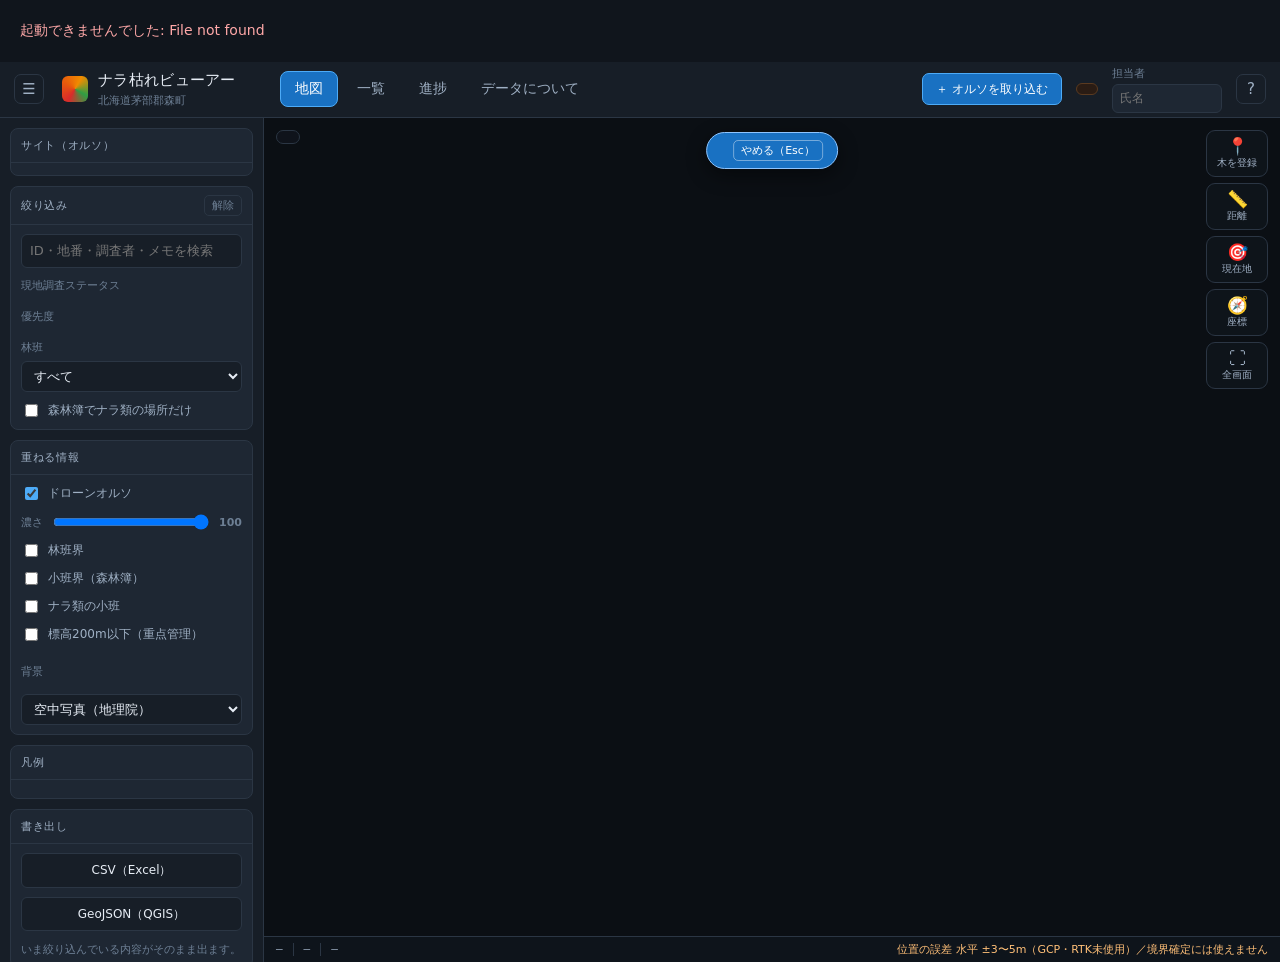
==== app/index.html @ 3c9d0424 "森町ナラ枯れビューアーの初版 ドローンのオルソ画像の上でナラ枯れ被害を把握・管理するローカルツール。 ヘリコプターによる上空調査を置き換え、人が現地に入れない場所を 上空から確認できるようにすることを" ====
<!DOCTYPE html>
<html lang="ja">
<head>
<meta charset="utf-8">
<meta name="viewport" content="width=device-width, initial-scale=1, viewport-fit=cover">
<title>ナラ枯れビューアー｜北海道森町</title>
<link rel="stylesheet" href="/app/vendor/leaflet.css">
<link rel="stylesheet" href="/app/style.css">
</head>
<body>

<header id="top">
  <button id="side-toggle" class="icon" title="サイドバーの開閉（[）">☰</button>
  <div class="brand">
    <span class="mark"></span>
    <div>
      <h1>ナラ枯れビューアー</h1>
      <p id="subtitle">北海道茅部郡森町</p>
    </div>
  </div>

  <nav class="tabs" id="tabs">
    <button data-view="map" class="on">地図</button>
    <button data-view="list">一覧</button>
    <button data-view="board">進捗</button>
    <button data-view="info">データについて</button>
  </nav>

  <div class="topright">
    <button id="btn-import" class="hbtn" title="オルソを取り込む（I）">＋ オルソを取り込む</button>
    <div id="deadline" class="deadline" title="カシノナガキクイムシの脱出前までに被害木の処理が必要"></div>
    <label class="who" title="変更履歴に記録される名前です">
      担当者
      <input id="who" placeholder="氏名" autocomplete="name">
    </label>
    <button id="btn-help" class="icon" title="キーボードショートカット（?）">?</button>
  </div>
</header>

<div id="app">

  <!-- ============ 左サイドバー ============ -->
  <aside id="side">
    <div class="panel">
      <div class="panel-h">サイト（オルソ）</div>
      <div id="sites" class="sites"></div>
    </div>

    <div class="panel">
      <div class="panel-h">絞り込み <button id="reset-filter" class="mini">解除</button></div>
      <div class="filter">
        <input id="q" type="search" placeholder="ID・地番・調査者・メモを検索">
        <div class="grp">
          <div class="grp-t">現地調査ステータス</div>
          <div id="f-status" class="chips"></div>
        </div>
        <div class="grp">
          <div class="grp-t">優先度</div>
          <div id="f-priority" class="chips"></div>
        </div>
        <div class="grp">
          <div class="grp-t">林班</div>
          <select id="f-rinpan"><option value="">すべて</option></select>
        </div>
        <label class="chk"><input type="checkbox" id="f-nara">森林簿でナラ類の場所だけ</label>
      </div>
    </div>

    <div class="panel">
      <div class="panel-h">重ねる情報</div>
      <div class="layers">
        <label class="chk"><input type="checkbox" id="l-ortho" checked>ドローンオルソ</label>
        <div class="slider">
          <span>濃さ</span>
          <input type="range" id="opacity" min="0" max="100" value="100">
          <b id="opacity-v">100</b>
        </div>
        <label class="chk"><input type="checkbox" id="l-rinpan">林班界</label>
        <label class="chk"><input type="checkbox" id="l-kosyoban">小班界（森林簿）</label>
        <label class="chk"><input type="checkbox" id="l-nara">ナラ類の小班</label>
        <label class="chk"><input type="checkbox" id="l-risk">標高200m以下（重点管理）</label>
        <div class="grp-t" style="margin-top:10px">背景</div>
        <select id="basemap">
          <option value="photo">空中写真（地理院）</option>
          <option value="pale">地理院地図 淡色</option>
          <option value="std">地理院地図</option>
          <option value="none">なし（黒）</option>
        </select>
      </div>
    </div>

    <div class="panel">
      <div class="panel-h">凡例</div>
      <div id="legend" class="legend"></div>
    </div>

    <div class="panel">
      <div class="panel-h">書き出し</div>
      <div class="exports">
        <a id="ex-csv" href="#" class="btn">CSV（Excel）</a>
        <a id="ex-geo" href="#" class="btn">GeoJSON（QGIS）</a>
        <p class="hint">いま絞り込んでいる内容がそのまま出ます。</p>
      </div>
    </div>
  </aside>

  <!-- ============ 中央 ============ -->
  <main id="main">
    <section id="view-map" class="view on">
      <div id="map"></div>

      <!-- 左上：件数 -->
      <div id="map-hud"><div id="count"></div></div>

      <!-- 右：道具 -->
      <div id="toolbar">
        <button class="tool" id="t-add" title="木を登録（A）&#10;地図をタップした場所に登録します">
          <span class="ti">📍</span><span class="tl">木を登録</span></button>
        <button class="tool" id="t-measure" title="距離をはかる（M）">
          <span class="ti">📏</span><span class="tl">距離</span></button>
        <button class="tool" id="t-gps" title="現在地（G）">
          <span class="ti">🎯</span><span class="tl">現在地</span></button>
        <button class="tool" id="t-goto" title="座標へ飛ぶ（J）">
          <span class="ti">🧭</span><span class="tl">座標</span></button>
        <button class="tool" id="t-full" title="全画面（F）">
          <span class="ti">⛶</span><span class="tl">全画面</span></button>
      </div>

      <!-- 操作中の案内 -->
      <div id="hint-bar" hidden><span id="hint-text"></span>
        <button id="hint-cancel" class="mini">やめる（Esc）</button></div>

      <!-- 下：ステータスバー -->
      <div id="statusbar">
        <span class="sb-item" id="sb-latlon" title="カーソル位置の緯度経度">—</span>
        <span class="sb-sep"></span>
        <span class="sb-item" id="sb-xy" title="平面直角座標系XI系">—</span>
        <span class="sb-sep"></span>
        <span class="sb-item" id="sb-zoom">—</span>
        <span class="sb-grow"></span>
        <span class="sb-item warn" id="sb-acc">位置の誤差 水平 ±3〜5m（GCP・RTK未使用）／境界確定には使えません</span>
      </div>
    </section>

    <section id="view-list" class="view">
      <div class="list-tools">
        <span id="list-count"></span>
        <span class="spacer"></span>
        <label>並び順
          <select id="sort">
            <option value="priority">優先度順</option>
            <option value="rinpan">林班順</option>
            <option value="updated">更新が新しい順</option>
            <option value="status">ステータス順</option>
          </select>
        </label>
      </div>
      <div class="table-wrap"><table id="list"><thead></thead><tbody></tbody></table></div>
    </section>

    <section id="view-board" class="view"><div id="board"></div></section>
    <section id="view-info" class="view"><div id="info"></div></section>
  </main>

  <!-- ============ 右：詳細 ============ -->
  <aside id="detail" class="closed"><div id="detail-body"></div></aside>
</div>

<!-- ============ オルソ取り込み ============ -->
<div id="modal-import" class="modal" hidden>
  <div class="modal-box">
    <div class="modal-h">
      <h2>オルソを取り込む</h2>
      <button class="d-close" data-close>×</button>
    </div>
    <div class="modal-b">
      <div id="imp-form">
        <div class="f">
          <label>オルソのファイル</label>
          <div class="row-inline">
            <input id="imp-path" placeholder="D:\ortho_out\siteA\siteA_ortho.tif">
            <button class="btn" id="imp-browse" style="width:auto;padding:7px 14px">参照…</button>
          </div>
          <p class="hint">GeoTIFF、または JPEG/PNG ＋ ワールドファイル（.jgw）。
            同じ場所に <code>○○_dsm.tif</code> があれば樹高の参考値も入ります。</p>
        </div>
        <div id="imp-picker" hidden>
          <div class="pick-head">
            <button class="mini" id="pick-up">↑ 上へ</button>
            <span id="pick-path" class="mono"></span>
          </div>
          <div id="pick-drives" class="pick-drives"></div>
          <div id="pick-list" class="pick-list"></div>
        </div>
        <div class="f2">
          <div class="f"><label>サイトID（半角英数）</label>
            <input id="imp-site" placeholder="siteD"></div>
          <div class="f"><label>撮影日</label><input type="date" id="imp-date"></div>
        </div>
        <div class="f"><label>画面に出す名前</label>
          <input id="imp-name" placeholder="Site D｜森町 ○○林班"></div>
        <div class="f"><label>備考</label>
          <input id="imp-note" placeholder="対地高度・GSDなど"></div>
        <label class="chk"><input type="checkbox" id="imp-detect">
          同梱の色ベース抽出で候補木も作る（通常はオフのまま）</label>
        <p class="hint">オルソの大きさによって 10〜60分かかります。
          途中でこの画面を閉じても取り込みは続きます。</p>
        <div class="actions">
          <button class="btn primary" id="imp-start">取り込みを始める</button>
        </div>
      </div>

      <div id="imp-progress" hidden>
        <div class="prog-head">
          <b id="imp-phase">準備中</b>
          <span id="imp-elapsed" class="mono"></span>
        </div>
        <div class="prog"><i id="imp-bar"></i></div>
        <pre id="imp-log" class="log"></pre>
        <div class="actions">
          <button class="btn danger" id="imp-cancel">中止する</button>
          <button class="btn primary" id="imp-done" hidden>閉じて反映する</button>
        </div>
      </div>
    </div>
  </div>
</div>

<!-- ============ 座標へ飛ぶ ============ -->
<div id="modal-goto" class="modal" hidden>
  <div class="modal-box narrow">
    <div class="modal-h"><h2>座標へ飛ぶ</h2><button class="d-close" data-close>×</button></div>
    <div class="modal-b">
      <div class="f"><label>緯度, 経度（10進）または 平面直角XI系 X, Y</label>
        <input id="goto-input" placeholder="42.112756, 140.699451">
        <p class="hint">「42.112756, 140.699451」または「37167.87, -209542.46」<br>
          度分秒（42 06 45.9N 140 41 58.0E）も貼り付けられます。</p></div>
      <div class="actions"><button class="btn primary" id="goto-go">移動する</button></div>
    </div>
  </div>
</div>

<!-- ============ ショートカット ============ -->
<div id="modal-help" class="modal" hidden>
  <div class="modal-box narrow">
    <div class="modal-h"><h2>キーボード操作</h2><button class="d-close" data-close>×</button></div>
    <div class="modal-b">
      <table class="keys">
        <tr><td><kbd>A</kbd></td><td>木を登録する（地図をタップ）</td></tr>
        <tr><td><kbd>M</kbd></td><td>距離をはかる</td></tr>
        <tr><td><kbd>G</kbd></td><td>現在地を表示</td></tr>
        <tr><td><kbd>J</kbd></td><td>座標へ飛ぶ</td></tr>
        <tr><td><kbd>I</kbd></td><td>オルソを取り込む</td></tr>
        <tr><td><kbd>F</kbd></td><td>全画面</td></tr>
        <tr><td><kbd>[</kbd></td><td>サイドバーの開閉</td></tr>
        <tr><td><kbd>1</kbd>〜<kbd>4</kbd></td><td>地図／一覧／進捗／データについて</td></tr>
        <tr><td><kbd>O</kbd></td><td>オルソの表示切替</td></tr>
        <tr><td><kbd>Esc</kbd></td><td>操作をやめる／閉じる</td></tr>
      </table>
    </div>
  </div>
</div>

<div id="toast"></div>

<script src="/app/vendor/leaflet.js"></script>
<script src="/app/app.js"></script>
</body>
</html>
---- app/vendor/leaflet.css ----
/* required styles */

.leaflet-pane,
.leaflet-tile,
.leaflet-marker-icon,
.leaflet-marker-shadow,
.leaflet-tile-container,
.leaflet-pane > svg,
.leaflet-pane > canvas,
.leaflet-zoom-box,
.leaflet-image-layer,
.leaflet-layer {
	position: absolute;
	left: 0;
	top: 0;
	}
.leaflet-container {
	overflow: hidden;
	}
.leaflet-tile,
.leaflet-marker-icon,
.leaflet-marker-shadow {
	-webkit-user-select: none;
	   -moz-user-select: none;
	        user-select: none;
	  -webkit-user-drag: none;
	}
/* Prevents IE11 from highlighting tiles in blue */
.leaflet-tile::selection {
	background: transparent;
}
/* Safari renders non-retina tile on retina better with this, but Chrome is worse */
.leaflet-safari .leaflet-tile {
	image-rendering: -webkit-optimize-contrast;
	}
/* hack that prevents hw layers "stretching" when loading new tiles */
.leaflet-safari .leaflet-tile-container {
	width: 1600px;
	height: 1600px;
	-webkit-transform-origin: 0 0;
	}
.leaflet-marker-icon,
.leaflet-marker-shadow {
	display: block;
	}
/* .leaflet-container svg: reset svg max-width decleration shipped in Joomla! (joomla.org) 3.x */
/* .leaflet-container img: map is broken in FF if you have max-width: 100% on tiles */
.leaflet-container .leaflet-overlay-pane svg {
	max-width: none !important;
	max-height: none !important;
	}
.leaflet-container .leaflet-marker-pane img,
.leaflet-container .leaflet-shadow-pane img,
.leaflet-container .leaflet-tile-pane img,
.leaflet-container img.leaflet-image-layer,
.leaflet-container .leaflet-tile {
	max-width: none !important;
	max-height: none !important;
	width: auto;
	padding: 0;
	}

.leaflet-container img.leaflet-tile {
	/* See: https://bugs.chromium.org/p/chromium/issues/detail?id=600120 */
	mix-blend-mode: plus-lighter;
}

.leaflet-container.leaflet-touch-zoom {
	-ms-touch-action: pan-x pan-y;
	touch-action: pan-x pan-y;
	}
.leaflet-container.leaflet-touch-drag {
	-ms-touch-action: pinch-zoom;
	/* Fallback for FF which doesn't support pinch-zoom */
	touch-action: none;
	touch-action: pinch-zoom;
}
.leaflet-container.leaflet-touch-drag.leaflet-touch-zoom {
	-ms-touch-action: none;
	touch-action: none;
}
.leaflet-container {
	-webkit-tap-highlight-color: transparent;
}
.leaflet-container a {
	-webkit-tap-highlight-color: rgba(51, 181, 229, 0.4);
}
.leaflet-tile {
	filter: inherit;
	visibility: hidden;
	}
.leaflet-tile-loaded {
	visibility: inherit;
	}
.leaflet-zoom-box {
	width: 0;
	height: 0;
	-moz-box-sizing: border-box;
	     box-sizing: border-box;
	z-index: 800;
	}
/* workaround for https://bugzilla.mozilla.org/show_bug.cgi?id=888319 */
.leaflet-overlay-pane svg {
	-moz-user-select: none;
	}

.leaflet-pane         { z-index: 400; }

.leaflet-tile-pane    { z-index: 200; }
.leaflet-overlay-pane { z-index: 400; }
.leaflet-shadow-pane  { z-index: 500; }
.leaflet-marker-pane  { z-index: 600; }
.leaflet-tooltip-pane   { z-index: 650; }
.leaflet-popup-pane   { z-index: 700; }

.leaflet-map-pane canvas { z-index: 100; }
.leaflet-map-pane svg    { z-index: 200; }

.leaflet-vml-shape {
	width: 1px;
	height: 1px;
	}
.lvml {
	behavior: url(#default#VML);
	display: inline-block;
	position: absolute;
	}


/* control positioning */

.leaflet-control {
	position: relative;
	z-index: 800;
	pointer-events: visiblePainted; /* IE 9-10 doesn't have auto */
	pointer-events: auto;
	}
.leaflet-top,
.leaflet-bottom {
	position: absolute;
	z-index: 1000;
	pointer-events: none;
	}
.leaflet-top {
	top: 0;
	}
.leaflet-right {
	right: 0;
	}
.leaflet-bottom {
	bottom: 0;
	}
.leaflet-left {
	left: 0;
	}
.leaflet-control {
	float: left;
	clear: both;
	}
.leaflet-right .leaflet-control {
	float: right;
	}
.leaflet-top .leaflet-control {
	margin-top: 10px;
	}
.leaflet-bottom .leaflet-control {
	margin-bottom: 10px;
	}
.leaflet-left .leaflet-control {
	margin-left: 10px;
	}
.leaflet-right .leaflet-control {
	margin-right: 10px;
	}


/* zoom and fade animations */

.leaflet-fade-anim .leaflet-popup {
	opacity: 0;
	-webkit-transition: opacity 0.2s linear;
	   -moz-transition: opacity 0.2s linear;
	        transition: opacity 0.2s linear;
	}
.leaflet-fade-anim .leaflet-map-pane .leaflet-popup {
	opacity: 1;
	}
.leaflet-zoom-animated {
	-webkit-transform-origin: 0 0;
	    -ms-transform-origin: 0 0;
	        transform-origin: 0 0;
	}
svg.leaflet-zoom-animated {
	will-change: transform;
}

.leaflet-zoom-anim .leaflet-zoom-animated {
	-webkit-transition: -webkit-transform 0.25s cubic-bezier(0,0,0.25,1);
	   -moz-transition:    -moz-transform 0.25s cubic-bezier(0,0,0.25,1);
	        transition:         transform 0.25s cubic-bezier(0,0,0.25,1);
	}
.leaflet-zoom-anim .leaflet-tile,
.leaflet-pan-anim .leaflet-tile {
	-webkit-transition: none;
	   -moz-transition: none;
	        transition: none;
	}

.leaflet-zoom-anim .leaflet-zoom-hide {
	visibility: hidden;
	}


/* cursors */

.leaflet-interactive {
	cursor: pointer;
	}
.leaflet-grab {
	cursor: -webkit-grab;
	cursor:    -moz-grab;
	cursor:         grab;
	}
.leaflet-crosshair,
.leaflet-crosshair .leaflet-interactive {
	cursor: crosshair;
	}
.leaflet-popup-pane,
.leaflet-control {
	cursor: auto;
	}
.leaflet-dragging .leaflet-grab,
.leaflet-dragging .leaflet-grab .leaflet-interactive,
.leaflet-dragging .leaflet-marker-draggable {
	cursor: move;
	cursor: -webkit-grabbing;
	cursor:    -moz-grabbing;
	cursor:         grabbing;
	}

/* marker & overlays interactivity */
.leaflet-marker-icon,
.leaflet-marker-shadow,
.leaflet-image-layer,
.leaflet-pane > svg path,
.leaflet-tile-container {
	pointer-events: none;
	}

.leaflet-marker-icon.leaflet-interactive,
.leaflet-image-layer.leaflet-interactive,
.leaflet-pane > svg path.leaflet-interactive,
svg.leaflet-image-layer.leaflet-interactive path {
	pointer-events: visiblePainted; /* IE 9-10 doesn't have auto */
	pointer-events: auto;
	}

/* visual tweaks */

.leaflet-container {
	background: #ddd;
	outline-offset: 1px;
	}
.leaflet-container a {
	color: #0078A8;
	}
.leaflet-zoom-box {
	border: 2px dotted #38f;
	background: rgba(255,255,255,0.5);
	}


/* general typography */
.leaflet-container {
	font-family: "Helvetica Neue", Arial, Helvetica, sans-serif;
	font-size: 12px;
	font-size: 0.75rem;
	line-height: 1.5;
	}


/* general toolbar styles */

.leaflet-bar {
	box-shadow: 0 1px 5px rgba(0,0,0,0.65);
	border-radius: 4px;
	}
.leaflet-bar a {
	background-color: #fff;
	border-bottom: 1px solid #ccc;
	width: 26px;
	height: 26px;
	line-height: 26px;
	display: block;
	text-align: center;
	text-decoration: none;
	color: black;
	}
.leaflet-bar a,
.leaflet-control-layers-toggle {
	background-position: 50% 50%;
	background-repeat: no-repeat;
	display: block;
	}
.leaflet-bar a:hover,
.leaflet-bar a:focus {
	background-color: #f4f4f4;
	}
.leaflet-bar a:first-child {
	border-top-left-radius: 4px;
	border-top-right-radius: 4px;
	}
.leaflet-bar a:last-child {
	border-bottom-left-radius: 4px;
	border-bottom-right-radius: 4px;
	border-bottom: none;
	}
.leaflet-bar a.leaflet-disabled {
	cursor: default;
	background-color: #f4f4f4;
	color: #bbb;
	}

.leaflet-touch .leaflet-bar a {
	width: 30px;
	height: 30px;
	line-height: 30px;
	}
.leaflet-touch .leaflet-bar a:first-child {
	border-top-left-radius: 2px;
	border-top-right-radius: 2px;
	}
.leaflet-touch .leaflet-bar a:last-child {
	border-bottom-left-radius: 2px;
	border-bottom-right-radius: 2px;
	}

/* zoom control */

.leaflet-control-zoom-in,
.leaflet-control-zoom-out {
	font: bold 18px 'Lucida Console', Monaco, monospace;
	text-indent: 1px;
	}

.leaflet-touch .leaflet-control-zoom-in, .leaflet-touch .leaflet-control-zoom-out  {
	font-size: 22px;
	}


/* layers control */

.leaflet-control-layers {
	box-shadow: 0 1px 5px rgba(0,0,0,0.4);
	background: #fff;
	border-radius: 5px;
	}
.leaflet-control-layers-toggle {
	background-image: url(images/layers.png);
	width: 36px;
	height: 36px;
	}
.leaflet-retina .leaflet-control-layers-toggle {
	background-image: url(images/layers-2x.png);
	background-size: 26px 26px;
	}
.leaflet-touch .leaflet-control-layers-toggle {
	width: 44px;
	height: 44px;
	}
.leaflet-control-layers .leaflet-control-layers-list,
.leaflet-control-layers-expanded .leaflet-control-layers-toggle {
	display: none;
	}
.leaflet-control-layers-expanded .leaflet-control-layers-list {
	display: block;
	position: relative;
	}
.leaflet-control-layers-expanded {
	padding: 6px 10px 6px 6px;
	color: #333;
	background: #fff;
	}
.leaflet-control-layers-scrollbar {
	overflow-y: scroll;
	overflow-x: hidden;
	padding-right: 5px;
	}
.leaflet-control-layers-selector {
	margin-top: 2px;
	position: relative;
	top: 1px;
	}
.leaflet-control-layers label {
	display: block;
	font-size: 13px;
	font-size: 1.08333em;
	}
.leaflet-control-layers-separator {
	height: 0;
	border-top: 1px solid #ddd;
	margin: 5px -10px 5px -6px;
	}

/* Default icon URLs */
.leaflet-default-icon-path { /* used only in path-guessing heuristic, see L.Icon.Default */
	background-image: url(images/marker-icon.png);
	}


/* attribution and scale controls */

.leaflet-container .leaflet-control-attribution {
	background: #fff;
	background: rgba(255, 255, 255, 0.8);
	margin: 0;
	}
.leaflet-control-attribution,
.leaflet-control-scale-line {
	padding: 0 5px;
	color: #333;
	line-height: 1.4;
	}
.leaflet-control-attribution a {
	text-decoration: none;
	}
.leaflet-control-attribution a:hover,
.leaflet-control-attribution a:focus {
	text-decoration: underline;
	}
.leaflet-attribution-flag {
	display: inline !important;
	vertical-align: baseline !important;
	width: 1em;
	height: 0.6669em;
	}
.leaflet-left .leaflet-control-scale {
	margin-left: 5px;
	}
.leaflet-bottom .leaflet-control-scale {
	margin-bottom: 5px;
	}
.leaflet-control-scale-line {
	border: 2px solid #777;
	border-top: none;
	line-height: 1.1;
	padding: 2px 5px 1px;
	white-space: nowrap;
	-moz-box-sizing: border-box;
	     box-sizing: border-box;
	background: rgba(255, 255, 255, 0.8);
	text-shadow: 1px 1px #fff;
	}
.leaflet-control-scale-line:not(:first-child) {
	border-top: 2px solid #777;
	border-bottom: none;
	margin-top: -2px;
	}
.leaflet-control-scale-line:not(:first-child):not(:last-child) {
	border-bottom: 2px solid #777;
	}

.leaflet-touch .leaflet-control-attribution,
.leaflet-touch .leaflet-control-layers,
.leaflet-touch .leaflet-bar {
	box-shadow: none;
	}
.leaflet-touch .leaflet-control-layers,
.leaflet-touch .leaflet-bar {
	border: 2px solid rgba(0,0,0,0.2);
	background-clip: padding-box;
	}


/* popup */

.leaflet-popup {
	position: absolute;
	text-align: center;
	margin-bottom: 20px;
	}
.leaflet-popup-content-wrapper {
	padding: 1px;
	text-align: left;
	border-radius: 12px;
	}
.leaflet-popup-content {
	margin: 13px 24px 13px 20px;
	line-height: 1.3;
	font-size: 13px;
	font-size: 1.08333em;
	min-height: 1px;
	}
.leaflet-popup-content p {
	margin: 17px 0;
	margin: 1.3em 0;
	}
.leaflet-popup-tip-container {
	width: 40px;
	height: 20px;
	position: absolute;
	left: 50%;
	margin-top: -1px;
	margin-left: -20px;
	overflow: hidden;
	pointer-events: none;
	}
.leaflet-popup-tip {
	width: 17px;
	height: 17px;
	padding: 1px;

	margin: -10px auto 0;
	pointer-events: auto;

	-webkit-transform: rotate(45deg);
	   -moz-transform: rotate(45deg);
	    -ms-transform: rotate(45deg);
	        transform: rotate(45deg);
	}
.leaflet-popup-content-wrapper,
.leaflet-popup-tip {
	background: white;
	color: #333;
	box-shadow: 0 3px 14px rgba(0,0,0,0.4);
	}
.leaflet-container a.leaflet-popup-close-button {
	position: absolute;
	top: 0;
	right: 0;
	border: none;
	text-align: center;
	width: 24px;
	height: 24px;
	font: 16px/24px Tahoma, Verdana, sans-serif;
	color: #757575;
	text-decoration: none;
	background: transparent;
	}
.leaflet-container a.leaflet-popup-close-button:hover,
.leaflet-container a.leaflet-popup-close-button:focus {
	color: #585858;
	}
.leaflet-popup-scrolled {
	overflow: auto;
	}

.leaflet-oldie .leaflet-popup-content-wrapper {
	-ms-zoom: 1;
	}
.leaflet-oldie .leaflet-popup-tip {
	width: 24px;
	margin: 0 auto;

	-ms-filter: "progid:DXImageTransform.Microsoft.Matrix(M11=0.70710678, M12=0.70710678, M21=-0.70710678, M22=0.70710678)";
	filter: progid:DXImageTransform.Microsoft.Matrix(M11=0.70710678, M12=0.70710678, M21=-0.70710678, M22=0.70710678);
	}

.leaflet-oldie .leaflet-control-zoom,
.leaflet-oldie .leaflet-control-layers,
.leaflet-oldie .leaflet-popup-content-wrapper,
.leaflet-oldie .leaflet-popup-tip {
	border: 1px solid #999;
	}


/* div icon */

.leaflet-div-icon {
	background: #fff;
	border: 1px solid #666;
	}


/* Tooltip */
/* Base styles for the element that has a tooltip */
.leaflet-tooltip {
	position: absolute;
	padding: 6px;
	background-color: #fff;
	border: 1px solid #fff;
	border-radius: 3px;
	color: #222;
	white-space: nowrap;
	-webkit-user-select: none;
	-moz-user-select: none;
	-ms-user-select: none;
	user-select: none;
	pointer-events: none;
	box-shadow: 0 1px 3px rgba(0,0,0,0.4);
	}
.leaflet-tooltip.leaflet-interactive {
	cursor: pointer;
	pointer-events: auto;
	}
.leaflet-tooltip-top:before,
.leaflet-tooltip-bottom:before,
.leaflet-tooltip-left:before,
.leaflet-tooltip-right:before {
	position: absolute;
	pointer-events: none;
	border: 6px solid transparent;
	background: transparent;
	content: "";
	}

/* Directions */

.leaflet-tooltip-bottom {
	margin-top: 6px;
}
.leaflet-tooltip-top {
	margin-top: -6px;
}
.leaflet-tooltip-bottom:before,
.leaflet-tooltip-top:before {
	left: 50%;
	margin-left: -6px;
	}
.leaflet-tooltip-top:before {
	bottom: 0;
	margin-bottom: -12px;
	border-top-color: #fff;
	}
.leaflet-tooltip-bottom:before {
	top: 0;
	margin-top: -12px;
	margin-left: -6px;
	border-bottom-color: #fff;
	}
.leaflet-tooltip-left {
	margin-left: -6px;
}
.leaflet-tooltip-right {
	margin-left: 6px;
}
.leaflet-tooltip-left:before,
.leaflet-tooltip-right:before {
	top: 50%;
	margin-top: -6px;
	}
.leaflet-tooltip-left:before {
	right: 0;
	margin-right: -12px;
	border-left-color: #fff;
	}
.leaflet-tooltip-right:before {
	left: 0;
	margin-left: -12px;
	border-right-color: #fff;
	}

/* Printing */

@media print {
	/* Prevent printers from removing background-images of controls. */
	.leaflet-control {
		-webkit-print-color-adjust: exact;
		print-color-adjust: exact;
		}
	}
---- app/style.css ----
/* ナラ枯れビューアー ------------------------------------------------- */
:root{
  --bg:#10151c; --panel:#171e27; --panel2:#1e2733; --line:#2b3644;
  --fg:#e7edf5; --fg2:#9fb0c4; --fg3:#6d7f94;
  --accent:#4dabf7; --accent2:#1971c2;
  --hi:#d92b2b; --mid:#f08c00; --lo:#7a8ba0;
  --ok:#2f9e44; --warn:#e8590c;
  --r:8px;
  --side:264px; --detail:400px; --head:56px;
  font-synthesis-weight:none;
}
*{box-sizing:border-box}
html,body{height:100%;margin:0}
body{
  background:var(--bg); color:var(--fg);
  font:14px/1.55 "Yu Gothic UI","Meiryo","Hiragino Kaku Gothic ProN",system-ui,sans-serif;
  overflow:hidden;
}
button,input,select,textarea{font:inherit;color:inherit}
a{color:var(--accent)}

/* ---------- ヘッダ ---------- */
#top{
  height:var(--head); display:flex; align-items:center; gap:18px;
  padding:0 14px; background:var(--panel); border-bottom:1px solid var(--line);
  position:relative; z-index:1200;
}
.brand{display:flex;align-items:center;gap:10px;min-width:200px}
.brand .mark{
  width:26px;height:26px;border-radius:6px;flex:0 0 auto;
  background:conic-gradient(from 210deg,#d92b2b,#e8590c,#f08c00,#2f9e44,#d92b2b);
}
.brand h1{font-size:15px;margin:0;letter-spacing:.02em}
.brand p{margin:0;font-size:11px;color:var(--fg3)}

.tabs{display:flex;gap:4px}
.tabs button{
  background:transparent;border:1px solid transparent;color:var(--fg2);
  padding:6px 14px;border-radius:var(--r);cursor:pointer;
}
.tabs button:hover{background:var(--panel2);color:var(--fg)}
.tabs button.on{background:var(--accent2);color:#fff;border-color:var(--accent)}

.topright{margin-left:auto;display:flex;align-items:center;gap:14px}
.deadline{
  font-size:12px;padding:5px 10px;border-radius:var(--r);
  background:#2a1c14;border:1px solid #5a3a20;color:#ffc078;white-space:nowrap;
}
.deadline.urgent{background:#3a1616;border-color:#7a2a2a;color:#ffa8a8}
.who{font-size:11px;color:var(--fg3);display:flex;flex-direction:column;gap:2px}
.who input{
  width:110px;background:var(--panel2);border:1px solid var(--line);
  border-radius:6px;padding:4px 7px;font-size:12px;
}

/* ---------- レイアウト ---------- */
#app{display:flex;height:calc(100% - var(--head));overflow:hidden}
#side{
  width:var(--side);flex:0 0 auto;background:var(--panel);
  border-right:1px solid var(--line);overflow-y:auto;padding:10px;
}
#main{flex:1 1 auto;position:relative;overflow:hidden;min-width:0}
#detail{
  width:var(--detail);flex:0 0 auto;background:var(--panel);
  border-left:1px solid var(--line);overflow-y:auto;transition:margin-right .18s ease;
}
#detail.closed{margin-right:calc(-1 * var(--detail))}

.view{position:absolute;inset:0;display:none;overflow:auto}
.view.on{display:block}
#view-map.on{display:block}

/* ---------- パネル ---------- */
.panel{background:var(--panel2);border:1px solid var(--line);border-radius:var(--r);margin-bottom:10px}
.panel-h{
  padding:8px 10px;font-size:11px;font-weight:700;color:var(--fg2);
  letter-spacing:.06em;border-bottom:1px solid var(--line);
  display:flex;align-items:center;gap:8px;
}
.mini{
  margin-left:auto;background:transparent;border:1px solid var(--line);
  color:var(--fg3);border-radius:5px;padding:1px 7px;font-size:11px;cursor:pointer;
}
.mini:hover{color:var(--fg);border-color:var(--fg3)}

.sites{padding:6px}
.site{
  display:block;width:100%;text-align:left;background:transparent;
  border:1px solid transparent;border-radius:6px;padding:7px 9px;cursor:pointer;margin-bottom:2px;
}
.site:hover{background:#25303e}
.site.on{background:var(--accent2);border-color:var(--accent)}
.site b{display:block;font-size:13px;font-weight:600}
.site span{font-size:11px;color:var(--fg3)}
.site.on span{color:#cfe4ff}

.filter,.layers,.exports{padding:9px 10px;display:flex;flex-direction:column;gap:9px}
.filter input[type=search],select{
  width:100%;background:var(--panel);border:1px solid var(--line);
  border-radius:6px;padding:6px 8px;font-size:13px;
}
.grp-t{font-size:11px;color:var(--fg3);margin-bottom:5px}
.chips{display:flex;flex-wrap:wrap;gap:4px}
.chip{
  border:1px solid var(--line);background:var(--panel);color:var(--fg2);
  border-radius:20px;padding:3px 9px;font-size:11px;cursor:pointer;
  display:inline-flex;align-items:center;gap:5px;
}
.chip .dot{width:8px;height:8px;border-radius:50%;flex:0 0 auto}
.chip.on{background:#2b3a4d;border-color:var(--accent);color:var(--fg)}
.chip .n{color:var(--fg3);font-size:10px}
.chk{display:flex;align-items:center;gap:7px;font-size:12px;color:var(--fg2);cursor:pointer}
.chk input{accent-color:var(--accent)}
.slider{display:flex;align-items:center;gap:8px;font-size:11px;color:var(--fg3)}
.slider input{flex:1}

.legend{padding:9px 10px;display:flex;flex-direction:column;gap:6px;font-size:12px}
.legend .row{display:flex;align-items:center;gap:8px}
.legend .sw{width:13px;height:13px;border-radius:50%;border:2px solid #fff3;flex:0 0 auto}
.legend .sw.sq{border-radius:3px}
.legend .cap{color:var(--fg3);font-size:11px;line-height:1.4}

.btn{
  display:block;text-align:center;background:var(--panel);border:1px solid var(--line);
  color:var(--fg);border-radius:6px;padding:7px;text-decoration:none;font-size:12px;
}
.btn:hover{border-color:var(--accent);color:var(--accent)}
.btn.primary{background:var(--accent2);border-color:var(--accent);color:#fff}
.btn.primary:hover{background:#1c7ed6;color:#fff}
.btn.danger{border-color:#7a2a2a;color:#ff8787}
.hint{margin:2px 0 0;font-size:11px;color:var(--fg3);line-height:1.4}

/* ---------- 地図 ---------- */
#map{position:absolute;inset:0;background:#0b0f14}
.leaflet-container{background:#0b0f14;font:inherit}
.leaflet-control-attribution{
  background:rgba(16,21,28,.82)!important;color:var(--fg3)!important;font-size:10px!important;
}
.leaflet-control-attribution a{color:var(--fg2)!important}
#map-hud{
  position:absolute;left:12px;top:12px;z-index:500;display:flex;gap:8px;align-items:center;
}
#count{
  background:rgba(16,21,28,.88);border:1px solid var(--line);border-radius:var(--r);
  padding:6px 11px;font-size:12px;
}
.hud-btn{
  background:rgba(16,21,28,.88);border:1px solid var(--line);color:var(--fg2);
  border-radius:var(--r);padding:6px 11px;font-size:12px;cursor:pointer;
}
.hud-btn:hover{border-color:var(--accent);color:var(--accent)}
.hud-btn.on{background:var(--accent2);border-color:var(--accent);color:#fff}
#accuracy-note{
  position:absolute;left:12px;bottom:12px;z-index:500;max-width:min(560px,60%);
  background:rgba(16,21,28,.88);border:1px solid #5a3a20;border-left:3px solid var(--warn);
  border-radius:var(--r);padding:7px 11px;font-size:11px;color:#ffc078;line-height:1.45;
}
.map-adding{cursor:crosshair!important}

.leaflet-popup-content-wrapper{background:var(--panel2);color:var(--fg);border-radius:var(--r)}
.leaflet-popup-tip{background:var(--panel2)}
.leaflet-popup-content{margin:10px 12px;font-size:12px;line-height:1.6}
.leaflet-popup-content b{font-size:13px}

/* ---------- 一覧 ---------- */
.list-tools{
  display:flex;align-items:center;gap:12px;padding:10px 14px;
  border-bottom:1px solid var(--line);font-size:12px;color:var(--fg2);
  position:sticky;top:0;background:var(--bg);z-index:5;
}
.list-tools .spacer{flex:1}
.list-tools select{width:auto}
.table-wrap{padding:0 0 40px}
table{width:100%;border-collapse:collapse;font-size:12.5px}
th,td{padding:7px 10px;text-align:left;border-bottom:1px solid var(--line);white-space:nowrap}
th{
  position:sticky;top:41px;background:var(--panel);color:var(--fg2);
  font-size:11px;font-weight:600;z-index:4;
}
tbody tr{cursor:pointer}
tbody tr:hover{background:var(--panel2)}
tbody tr.sel{background:#25384f}
td.wrap{white-space:normal;max-width:280px;color:var(--fg2)}

.tag{display:inline-block;padding:1px 8px;border-radius:20px;font-size:11px;line-height:1.7}
.pri{font-weight:700}
.pri-高{color:#ff8787}.pri-中{color:#ffc078}.pri-低{color:var(--fg3)}

/* ---------- 進捗 ---------- */
#board{padding:16px 18px 60px;max-width:1080px}
#board h2{font-size:15px;margin:22px 0 10px;color:var(--fg)}
#board h2:first-child{margin-top:4px}
.cards{display:grid;grid-template-columns:repeat(auto-fill,minmax(168px,1fr));gap:10px}
.card{background:var(--panel2);border:1px solid var(--line);border-radius:var(--r);padding:12px 14px}
.card .k{font-size:11px;color:var(--fg3)}
.card .v{font-size:25px;font-weight:700;line-height:1.25}
.card .s{font-size:11px;color:var(--fg3)}
.bar{height:9px;border-radius:5px;background:var(--panel);overflow:hidden;display:flex;margin:8px 0 4px}
.bar i{display:block;height:100%}
.note{
  background:var(--panel2);border:1px solid var(--line);border-left:3px solid var(--accent);
  border-radius:var(--r);padding:11px 14px;font-size:12.5px;color:var(--fg2);line-height:1.7;
}
.note.warn{border-left-color:var(--warn)}
.note b{color:var(--fg)}

/* ---------- 詳細 ---------- */
.d-head{padding:14px 16px;border-bottom:1px solid var(--line);position:sticky;top:0;background:var(--panel);z-index:3}
.d-head .row1{display:flex;align-items:center;gap:10px}
.d-head h2{margin:0;font-size:18px;letter-spacing:.02em}
.d-close{margin-left:auto;background:transparent;border:none;color:var(--fg3);font-size:20px;cursor:pointer;line-height:1}
.d-close:hover{color:var(--fg)}
.d-sub{font-size:11.5px;color:var(--fg3);margin-top:5px;line-height:1.6}
.d-body{padding:14px 16px 60px}
.sec{margin-bottom:18px}
.sec>h3{
  font-size:11px;color:var(--fg3);letter-spacing:.06em;margin:0 0 8px;
  padding-bottom:5px;border-bottom:1px solid var(--line);
}
.kv{display:grid;grid-template-columns:88px 1fr;gap:5px 10px;font-size:12.5px}
.kv dt{color:var(--fg3)}
.kv dd{margin:0;word-break:break-all}
.mono{font-family:"Cascadia Mono",Consolas,ui-monospace,monospace;font-size:12px}

.statusgrid{display:grid;grid-template-columns:1fr 1fr;gap:6px}
.sbtn{
  border:1px solid var(--line);background:var(--panel2);color:var(--fg2);
  border-radius:6px;padding:8px 6px;font-size:12px;cursor:pointer;
  display:flex;align-items:center;justify-content:center;gap:6px;text-align:center;
}
.sbtn .dot{width:9px;height:9px;border-radius:50%;flex:0 0 auto}
.sbtn:hover{border-color:var(--fg3);color:var(--fg)}
.sbtn.on{border-width:2px;color:#fff;font-weight:700}

.f{margin-bottom:9px}
.f label{display:block;font-size:11px;color:var(--fg3);margin-bottom:3px}
.f input,.f select,.f textarea{
  width:100%;background:var(--panel2);border:1px solid var(--line);
  border-radius:6px;padding:6px 8px;font-size:13px;
}
.f textarea{min-height:64px;resize:vertical;line-height:1.6}
.f2{display:grid;grid-template-columns:1fr 1fr;gap:9px}
.f3{display:grid;grid-template-columns:1fr 1fr 1fr;gap:9px}

.photos{display:grid;grid-template-columns:repeat(3,1fr);gap:6px}
.photos figure{margin:0;position:relative}
.photos img{width:100%;height:78px;object-fit:cover;border-radius:6px;border:1px solid var(--line);display:block;cursor:pointer}
.photos button{
  position:absolute;top:3px;right:3px;background:rgba(0,0,0,.65);border:none;color:#fff;
  border-radius:4px;width:19px;height:19px;font-size:12px;cursor:pointer;line-height:1;
}
.drop{
  border:1px dashed var(--line);border-radius:var(--r);padding:14px;text-align:center;
  font-size:12px;color:var(--fg3);cursor:pointer;
}
.drop:hover,.drop.over{border-color:var(--accent);color:var(--accent)}

.hist{font-size:11.5px;color:var(--fg3);max-height:190px;overflow:auto}
.hist div{padding:4px 0;border-bottom:1px solid var(--line);line-height:1.5}
.hist b{color:var(--fg2);font-weight:600}

.actions{display:flex;gap:8px;margin-top:14px}
.actions .btn{flex:1}

/* ---------- データについて ---------- */
#info{padding:18px 22px 70px;max-width:860px;font-size:13.5px;line-height:1.85}
#info h2{font-size:16px;margin:24px 0 8px;padding-bottom:6px;border-bottom:1px solid var(--line)}
#info h2:first-child{margin-top:0}
#info h3{font-size:13px;margin:16px 0 5px;color:var(--fg2)}
#info p,#info li{color:var(--fg2)}
#info code{background:var(--panel2);padding:1px 6px;border-radius:4px;font-size:12px}
#info table{margin:8px 0;font-size:12.5px}
#info td,#info th{white-space:normal;vertical-align:top}
#info .src{font-size:12px;color:var(--fg3)}

/* ---------- トースト ---------- */
#toast{
  position:fixed;left:50%;bottom:26px;transform:translateX(-50%) translateY(20px);
  background:#0f1620;border:1px solid var(--accent);color:var(--fg);
  padding:9px 18px;border-radius:22px;font-size:13px;opacity:0;
  transition:.22s;pointer-events:none;z-index:3000;box-shadow:0 8px 24px #0008;
}
#toast.on{opacity:1;transform:translateX(-50%) translateY(0)}
#toast.err{border-color:var(--hi);color:#ffa8a8}

/* ---------- せまい画面 ---------- */
@media (max-width:1100px){
  :root{--side:224px;--detail:340px}
}
@media (max-width:820px){
  #top{flex-wrap:wrap;height:auto;padding:8px 10px;gap:8px}
  .topright{width:100%;order:3}
  #app{height:auto;min-height:calc(100% - 108px);flex-direction:column}
  #side{width:100%;border-right:none;border-bottom:1px solid var(--line);max-height:40vh}
  #main{height:60vh}
  #detail{
    position:fixed;inset:0;width:100%;z-index:2000;margin:0!important;
    transform:translateY(100%);transition:transform .2s;
  }
  #detail:not(.closed){transform:translateY(0)}
}

/* ===================================================================
   追加UI（道具・ステータスバー・モーダル・座標表示）
   =================================================================== */

.icon{
  background:transparent;border:1px solid var(--line);color:var(--fg2);
  width:30px;height:30px;border-radius:7px;cursor:pointer;flex:0 0 auto;
  display:flex;align-items:center;justify-content:center;font-size:15px;line-height:1;
}
.icon:hover{border-color:var(--accent);color:var(--accent)}
.hbtn{
  background:var(--accent2);border:1px solid var(--accent);color:#fff;
  border-radius:7px;padding:6px 13px;font-size:12px;cursor:pointer;white-space:nowrap;
}
.hbtn:hover{background:#1c7ed6}

/* サイドバーを閉じる */
#app.side-off #side{display:none}

/* ---------- 道具バー ---------- */
#toolbar{
  position:absolute;right:12px;top:12px;z-index:600;
  display:flex;flex-direction:column;gap:6px;
}
.tool{
  background:rgba(16,21,28,.92);border:1px solid var(--line);color:var(--fg2);
  border-radius:9px;padding:7px 9px;cursor:pointer;min-width:62px;
  display:flex;flex-direction:column;align-items:center;gap:2px;
  font-size:10px;line-height:1.2;backdrop-filter:blur(3px);
}
.tool .ti{font-size:17px;line-height:1}
.tool:hover{border-color:var(--accent);color:var(--fg)}
.tool.on{background:var(--accent2);border-color:#8ec5ff;color:#fff}

/* ---------- 操作中の案内 ---------- */
#hint-bar{
  position:absolute;left:50%;top:14px;transform:translateX(-50%);z-index:700;
  background:var(--accent2);border:1px solid #8ec5ff;color:#fff;
  padding:7px 14px;border-radius:22px;font-size:12.5px;
  display:flex;align-items:center;gap:12px;box-shadow:0 6px 20px #0007;
}
#hint-bar .mini{color:#fff;border-color:#ffffff66}
#hint-bar .mini:hover{color:#fff;border-color:#fff}

/* ---------- ステータスバー ---------- */
#statusbar{
  position:absolute;left:0;right:0;bottom:0;z-index:600;height:26px;
  background:rgba(16,21,28,.93);border-top:1px solid var(--line);
  display:flex;align-items:center;gap:10px;padding:0 12px;
  font-size:11px;color:var(--fg2);backdrop-filter:blur(3px);
}
.sb-item{white-space:nowrap;font-variant-numeric:tabular-nums}
#sb-latlon,#sb-xy,#sb-zoom{font-family:"Cascadia Mono",Consolas,ui-monospace,monospace}
.sb-sep{width:1px;height:13px;background:var(--line)}
.sb-grow{flex:1}
.sb-item.warn{color:#ffc078}
@media (max-width:860px){ .sb-item.warn{display:none} }

/* 計測 */
.measure-label{
  background:rgba(16,21,28,.92);border:1px solid var(--accent);color:var(--fg);
  padding:2px 7px;border-radius:5px;font-size:11px;white-space:nowrap;
  font-family:"Cascadia Mono",Consolas,monospace;
}
.leaflet-tooltip.measure-label:before{display:none}

/* 現在地 */
.here-dot{
  width:16px;height:16px;border-radius:50%;background:#4dabf7;
  border:3px solid #fff;box-shadow:0 0 0 2px #0008,0 0 12px #4dabf7;
}

/* ---------- 座標の表示 ---------- */
.coordbox{
  background:var(--panel);border:1px solid var(--line);border-radius:var(--r);
  padding:10px 12px;margin-bottom:10px;
}
.coordrow{
  display:grid;grid-template-columns:66px 1fr 26px;gap:8px;align-items:center;
  padding:5px 0;border-bottom:1px solid var(--line);
}
.coordrow:last-child{border-bottom:none}
.coordrow .lab{font-size:10.5px;color:var(--fg3)}
.coordrow .val{
  font-family:"Cascadia Mono",Consolas,ui-monospace,monospace;font-size:13px;
  letter-spacing:.01em;word-break:break-all;color:#cfe4ff;
}
.copy{
  background:transparent;border:1px solid var(--line);color:var(--fg3);
  border-radius:5px;width:26px;height:24px;cursor:pointer;font-size:11px;line-height:1;
}
.copy:hover{border-color:var(--accent);color:var(--accent)}
.copy.ok{border-color:var(--ok);color:var(--ok)}
.maplinks{display:flex;gap:6px;margin-top:9px}
.maplinks a{
  flex:1;text-align:center;font-size:11px;padding:6px;border-radius:6px;
  background:var(--panel2);border:1px solid var(--line);color:var(--fg2);text-decoration:none;
}
.maplinks a:hover{border-color:var(--accent);color:var(--accent)}
.navinfo{
  margin-top:9px;padding:8px 10px;border-radius:6px;
  background:#12251c;border:1px solid #2b5c3f;color:#8ce99a;font-size:12px;
}
.navinfo b{font-size:15px;font-family:"Cascadia Mono",Consolas,monospace}

/* ---------- モーダル ---------- */
.modal{
  position:fixed;inset:0;z-index:4000;background:#000a;
  display:flex;align-items:center;justify-content:center;padding:20px;
  backdrop-filter:blur(2px);
}
.modal[hidden]{display:none}
.modal-box{
  background:var(--panel);border:1px solid var(--line);border-radius:12px;
  width:min(760px,100%);max-height:90vh;display:flex;flex-direction:column;
  box-shadow:0 20px 60px #000b;
}
.modal-box.narrow{width:min(460px,100%)}
.modal-h{
  display:flex;align-items:center;padding:14px 16px;border-bottom:1px solid var(--line);
}
.modal-h h2{margin:0;font-size:15px}
.modal-h .d-close{margin-left:auto}
.modal-b{padding:16px;overflow:auto}
.row-inline{display:flex;gap:8px}
.row-inline input{flex:1}

/* ファイル選択 */
.pick-head{
  display:flex;align-items:center;gap:9px;padding:7px 9px;
  background:var(--panel2);border:1px solid var(--line);border-radius:7px 7px 0 0;
  border-bottom:none;font-size:11px;
}
#pick-path{color:var(--fg2);overflow:hidden;text-overflow:ellipsis;white-space:nowrap;font-size:11px}
.pick-drives{
  display:flex;gap:5px;padding:7px 9px;background:var(--panel2);
  border-left:1px solid var(--line);border-right:1px solid var(--line);
}
.pick-drives button{
  background:var(--panel);border:1px solid var(--line);color:var(--fg2);
  border-radius:5px;padding:3px 10px;font-size:11px;cursor:pointer;
}
.pick-drives button:hover{border-color:var(--accent);color:var(--accent)}
.pick-list{
  max-height:230px;overflow:auto;border:1px solid var(--line);border-radius:0 0 7px 7px;
  background:var(--panel2);margin-bottom:12px;
}
.pick-list div{
  padding:6px 11px;cursor:pointer;font-size:12.5px;
  display:flex;align-items:center;gap:8px;border-bottom:1px solid #0003;
}
.pick-list div:hover{background:#25303e}
.pick-list .fi{width:16px;text-align:center;flex:0 0 auto}
.pick-list .sz{margin-left:auto;color:var(--fg3);font-size:11px}
.pick-list .tag2{
  font-size:9.5px;padding:1px 6px;border-radius:9px;
  background:#1b3a2a;color:#8ce99a;border:1px solid #2b5c3f;
}
.pick-list .tag2.no{background:#3a1c1c;color:#ffa8a8;border-color:#6b2b2b}

/* 進捗 */
.prog-head{display:flex;align-items:center;margin-bottom:8px;font-size:13px}
.prog-head .mono{margin-left:auto;color:var(--fg3);font-size:11px}
.prog{height:8px;border-radius:5px;background:var(--panel2);overflow:hidden;margin-bottom:12px}
.prog i{display:block;height:100%;background:linear-gradient(90deg,#1971c2,#4dabf7);
  width:0;transition:width .3s}
.log{
  background:#0b0f14;border:1px solid var(--line);border-radius:7px;
  padding:10px 12px;font-size:11px;line-height:1.6;max-height:240px;overflow:auto;
  white-space:pre-wrap;word-break:break-all;color:var(--fg2);margin:0 0 12px;
  font-family:"Cascadia Mono",Consolas,ui-monospace,monospace;
}

/* ショートカット表 */
.keys{width:100%;font-size:13px}
.keys td{padding:6px 8px;border-bottom:1px solid var(--line);white-space:normal}
.keys td:first-child{width:96px}
kbd{
  background:var(--panel2);border:1px solid var(--line);border-bottom-width:2px;
  border-radius:5px;padding:2px 7px;font-size:11.5px;
  font-family:"Cascadia Mono",Consolas,monospace;
}

/* 追加モード中のマップ */
#map.picking{cursor:crosshair}
#map.measuring{cursor:crosshair}

/* せまい画面 */
@media (max-width:820px){
  #toolbar{flex-direction:row;right:8px;top:auto;bottom:34px;left:8px;justify-content:center}
  .tool{min-width:0;flex:1;padding:6px 4px}
  .tool .tl{font-size:9px}
  #btn-import .lbl{display:none}
}
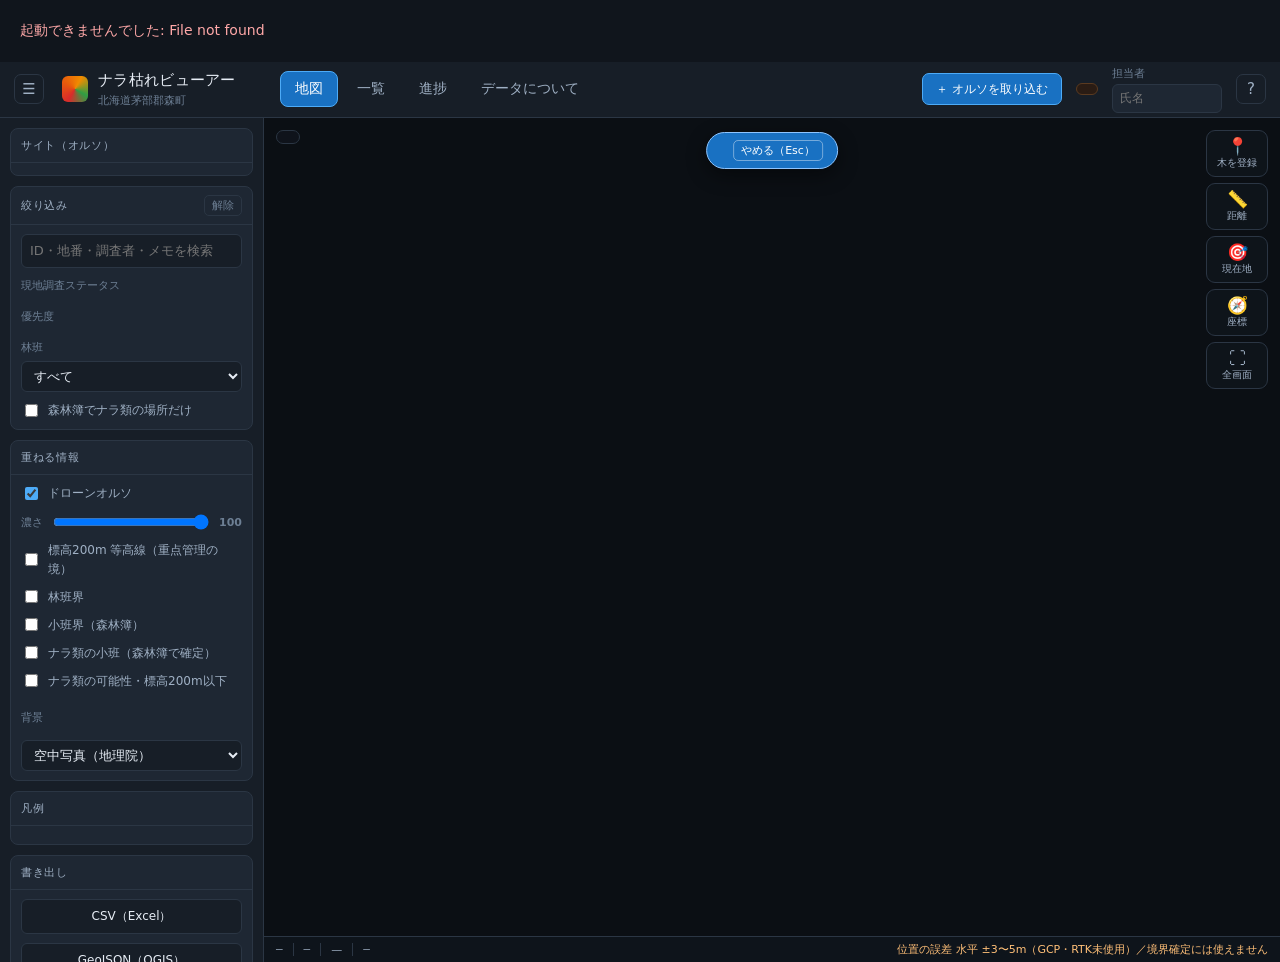
==== commit 3271fac2: "標高200m等高線レイヤーと地点標高の表示を追加 森町が重点管理地域としている標高200mの境を地図に重ねられるようにした。 塗りつぶしではなく等高線にしたのは、下に敷いたオルソを隠さないため。 国土" ====
--- a/app/index.html
+++ b/app/index.html
@@ -75,10 +75,11 @@
           <input type="range" id="opacity" min="0" max="100" value="100">
           <b id="opacity-v">100</b>
         </div>
+        <label class="chk"><input type="checkbox" id="l-contour">標高200m 等高線（重点管理の境）</label>
         <label class="chk"><input type="checkbox" id="l-rinpan">林班界</label>
         <label class="chk"><input type="checkbox" id="l-kosyoban">小班界（森林簿）</label>
-        <label class="chk"><input type="checkbox" id="l-nara">ナラ類の小班</label>
-        <label class="chk"><input type="checkbox" id="l-risk">標高200m以下（重点管理）</label>
+        <label class="chk"><input type="checkbox" id="l-nara">ナラ類の小班（森林簿で確定）</label>
+        <label class="chk"><input type="checkbox" id="l-risk">ナラ類の可能性・標高200m以下</label>
         <div class="grp-t" style="margin-top:10px">背景</div>
         <select id="basemap">
           <option value="photo">空中写真（地理院）</option>
@@ -135,6 +136,8 @@
         <span class="sb-item" id="sb-latlon" title="カーソル位置の緯度経度">—</span>
         <span class="sb-sep"></span>
         <span class="sb-item" id="sb-xy" title="平面直角座標系XI系">—</span>
+        <span class="sb-sep"></span>
+        <span class="sb-item" id="sb-elev" title="国土地理院DEM10Bによる地表標高">—</span>
         <span class="sb-sep"></span>
         <span class="sb-item" id="sb-zoom">—</span>
         <span class="sb-grow"></span>
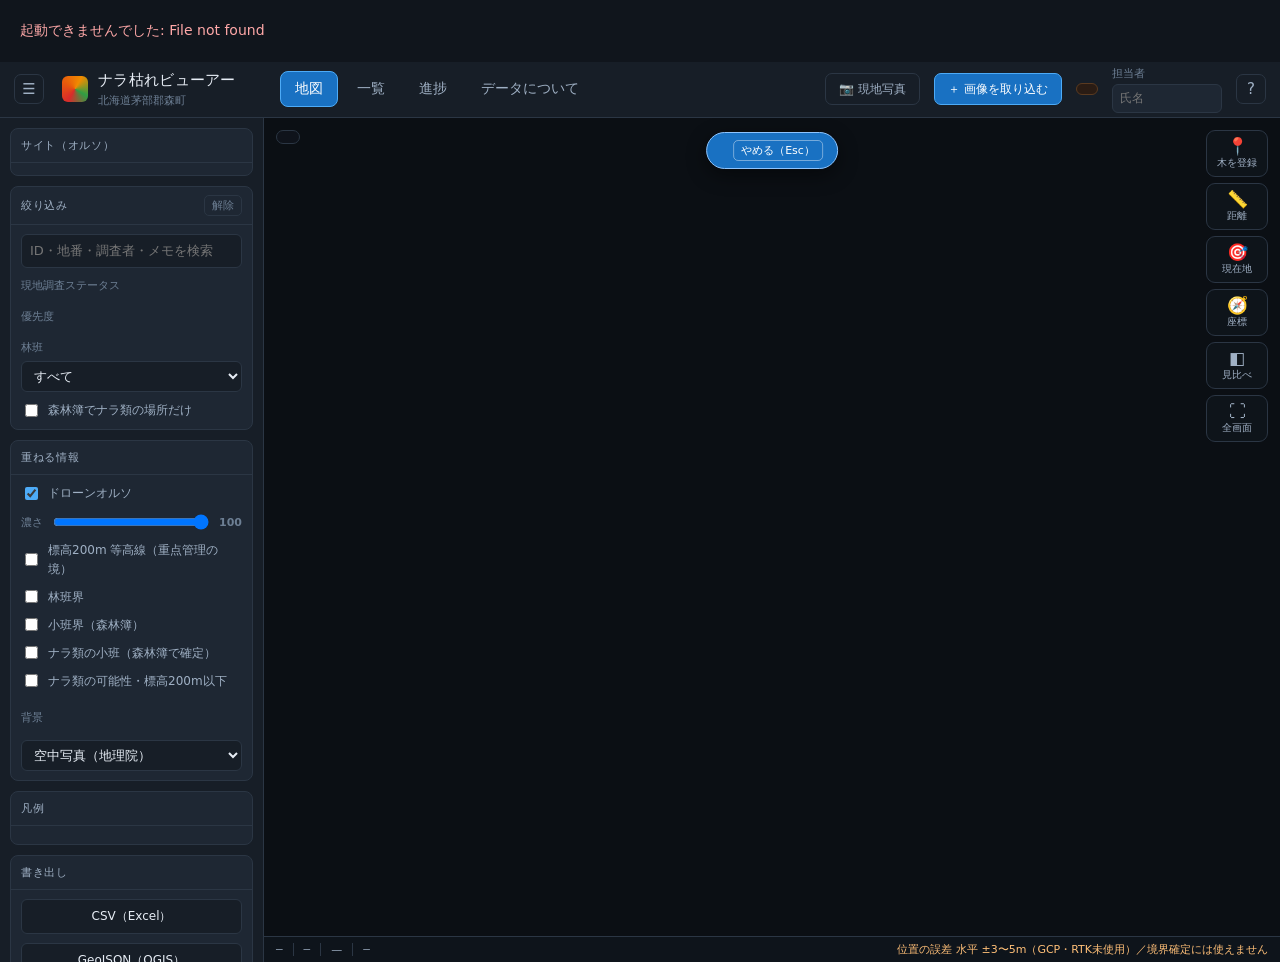
==== commit 4be09e9a: "現地写真のEXIF紐づけ・一括編集・見比べ・衛星画像対応を追加 現地写真のまとめ取り込み   スマホ写真のGPSを読み、30m以内の木の写真として自動で紐づける。   近くに木が無ければその場所に新規" ====
--- a/app/index.html
+++ b/app/index.html
@@ -27,7 +27,8 @@
   </nav>
 
   <div class="topright">
-    <button id="btn-import" class="hbtn" title="オルソを取り込む（I）">＋ オルソを取り込む</button>
+    <button id="btn-photos" class="hbtn ghost" title="現地写真をまとめて取り込む（P）">📷 現地写真</button>
+    <button id="btn-import" class="hbtn" title="オルソ・衛星画像を取り込む（I）">＋ 画像を取り込む</button>
     <div id="deadline" class="deadline" title="カシノナガキクイムシの脱出前までに被害木の処理が必要"></div>
     <label class="who" title="変更履歴に記録される名前です">
       担当者
@@ -123,6 +124,8 @@
           <span class="ti">🎯</span><span class="tl">現在地</span></button>
         <button class="tool" id="t-goto" title="座標へ飛ぶ（J）">
           <span class="ti">🧭</span><span class="tl">座標</span></button>
+        <button class="tool" id="t-compare" title="2枚のオルソを見比べる（C）">
+          <span class="ti">◧</span><span class="tl">見比べ</span></button>
         <button class="tool" id="t-full" title="全画面（F）">
           <span class="ti">⛶</span><span class="tl">全画面</span></button>
       </div>
@@ -130,6 +133,14 @@
       <!-- 操作中の案内 -->
       <div id="hint-bar" hidden><span id="hint-text"></span>
         <button id="hint-cancel" class="mini">やめる（Esc）</button></div>
+
+      <!-- 見比べ -->
+      <div id="cmp-bar" hidden>
+        <label>左 <select id="cmp-left"></select></label>
+        <label>右 <select id="cmp-right"></select></label>
+        <button class="mini" id="cmp-close">やめる</button>
+      </div>
+      <div id="cmp-handle" hidden><i></i></div>
 
       <!-- 下：ステータスバー -->
       <div id="statusbar">
@@ -147,6 +158,7 @@
 
     <section id="view-list" class="view">
       <div class="list-tools">
+        <label class="chk" style="margin:0"><input type="checkbox" id="sel-all">選択</label>
         <span id="list-count"></span>
         <span class="spacer"></span>
         <label>並び順
@@ -158,6 +170,19 @@
           </select>
         </label>
       </div>
+      <div id="bulk-bar" hidden>
+        <b id="bulk-n"></b>
+        <div class="bulk-fields">
+          <select id="bulk-status"><option value="">ステータスを変えない</option></select>
+          <select id="bulk-priority"><option value="">優先度を変えない</option>
+            <option>高</option><option>中</option><option>低</option></select>
+          <input type="date" id="bulk-date" title="調査日">
+          <input id="bulk-surveyor" placeholder="調査者">
+          <input id="bulk-access" placeholder="到達状況（まとめて記録）">
+        </div>
+        <button class="btn primary" id="bulk-apply" style="width:auto;padding:7px 18px">まとめて反映</button>
+        <button class="mini" id="bulk-clear">選択解除</button>
+      </div>
       <div class="table-wrap"><table id="list"><thead></thead><tbody></tbody></table></div>
     </section>
 
@@ -173,18 +198,20 @@
 <div id="modal-import" class="modal" hidden>
   <div class="modal-box">
     <div class="modal-h">
-      <h2>オルソを取り込む</h2>
+      <h2>画像を取り込む（オルソ・衛星画像）</h2>
       <button class="d-close" data-close>×</button>
     </div>
     <div class="modal-b">
       <div id="imp-form">
         <div class="f">
-          <label>オルソのファイル</label>
+          <label>画像ファイル</label>
           <div class="row-inline">
             <input id="imp-path" placeholder="D:\ortho_out\siteA\siteA_ortho.tif">
             <button class="btn" id="imp-browse" style="width:auto;padding:7px 14px">参照…</button>
           </div>
-          <p class="hint">GeoTIFF、または JPEG/PNG ＋ ワールドファイル（.jgw）。
+          <p class="hint">GeoTIFF、または JPEG/PNG ＋ ワールドファイル（.jgw）。<br>
+            座標系は自動で判定します（平面直角座標系・UTM・緯度経度・Webメルカトル）。
+            衛星画像もそのまま入れられます。<br>
             同じ場所に <code>○○_dsm.tif</code> があれば樹高の参考値も入ります。</p>
         </div>
         <div id="imp-picker" hidden>
@@ -197,11 +224,11 @@
         </div>
         <div class="f2">
           <div class="f"><label>サイトID（半角英数）</label>
-            <input id="imp-site" placeholder="siteD"></div>
+            <input id="imp-site" placeholder="siteD / sat2026"></div>
           <div class="f"><label>撮影日</label><input type="date" id="imp-date"></div>
         </div>
         <div class="f"><label>画面に出す名前</label>
-          <input id="imp-name" placeholder="Site D｜森町 ○○林班"></div>
+          <input id="imp-name" placeholder="Site D｜森町 ○○林班／衛星 2026-09"></div>
         <div class="f"><label>備考</label>
           <input id="imp-note" placeholder="対地高度・GSDなど"></div>
         <label class="chk"><input type="checkbox" id="imp-detect">
@@ -225,6 +252,40 @@
           <button class="btn primary" id="imp-done" hidden>閉じて反映する</button>
         </div>
       </div>
+    </div>
+  </div>
+</div>
+
+<!-- ============ 現地写真の取り込み ============ -->
+<div id="modal-photos" class="modal" hidden>
+  <div class="modal-box">
+    <div class="modal-h"><h2>現地写真をまとめて取り込む</h2>
+      <button class="d-close" data-close>×</button></div>
+    <div class="modal-b">
+      <p class="hint" style="margin-bottom:12px">
+        スマートフォンで撮った写真には、撮影した場所の位置情報が入っています。
+        それを読んで<b>どの木の写真かを自動で判別</b>します。
+        近くに木が無ければ、その場所に新しく登録します。</p>
+      <div class="drop" id="ph-drop" style="padding:26px">
+        写真をここにドロップ／クリックして選択（何枚でも）<br>
+        <span style="font-size:11px">JPEG の位置情報を使います</span>
+        <input type="file" id="ph-file" accept="image/*" multiple hidden>
+      </div>
+      <div class="f2" style="margin-top:12px">
+        <div class="f"><label>この距離以内の木の写真とみなす</label>
+          <select id="ph-radius">
+            <option value="15">15 m</option><option value="30" selected>30 m</option>
+            <option value="50">50 m</option><option value="100">100 m</option>
+          </select></div>
+        <div class="f"><label>近くに木が無かったとき</label>
+          <select id="ph-create">
+            <option value="1" selected>その場所に新しく登録する</option>
+            <option value="0">登録しない（報告だけ）</option>
+          </select></div>
+      </div>
+      <p class="hint">スマートフォンのGPSは数m〜十数mの誤差があります。
+        登録後、詳細画面の「ピンを動かして直す」で調整できます。</p>
+      <div id="ph-result" hidden></div>
     </div>
   </div>
 </div>
@@ -253,7 +314,9 @@
         <tr><td><kbd>M</kbd></td><td>距離をはかる</td></tr>
         <tr><td><kbd>G</kbd></td><td>現在地を表示</td></tr>
         <tr><td><kbd>J</kbd></td><td>座標へ飛ぶ</td></tr>
-        <tr><td><kbd>I</kbd></td><td>オルソを取り込む</td></tr>
+        <tr><td><kbd>C</kbd></td><td>2枚のオルソを見比べる</td></tr>
+        <tr><td><kbd>I</kbd></td><td>画像を取り込む</td></tr>
+        <tr><td><kbd>P</kbd></td><td>現地写真をまとめて取り込む</td></tr>
         <tr><td><kbd>F</kbd></td><td>全画面</td></tr>
         <tr><td><kbd>[</kbd></td><td>サイドバーの開閉</td></tr>
         <tr><td><kbd>1</kbd>〜<kbd>4</kbd></td><td>地図／一覧／進捗／データについて</td></tr>
--- a/app/style.css
+++ b/app/style.css
@@ -494,3 +494,71 @@
   .tool .tl{font-size:9px}
   #btn-import .lbl{display:none}
 }
+
+/* ===================================================================
+   一括編集 / 見比べ / 写真取り込み
+   =================================================================== */
+
+.hbtn.ghost{background:transparent;border-color:var(--line);color:var(--fg2)}
+.hbtn.ghost:hover{background:var(--panel2);color:var(--fg);border-color:var(--accent)}
+
+/* ---------- 一括編集 ---------- */
+#bulk-bar{
+  position:sticky;top:41px;z-index:6;display:flex;align-items:center;gap:10px;
+  flex-wrap:wrap;padding:10px 14px;background:#1c2c3f;
+  border-bottom:1px solid var(--accent);
+}
+#bulk-bar[hidden]{display:none}
+#bulk-bar>b{color:#8ec5ff;white-space:nowrap;font-size:13px}
+.bulk-fields{display:flex;gap:7px;flex-wrap:wrap;flex:1}
+.bulk-fields select,.bulk-fields input{
+  width:auto;min-width:120px;background:var(--panel);border:1px solid var(--line);
+  border-radius:6px;padding:5px 8px;font-size:12px;
+}
+#list td.pick,#list th.pick{width:34px;text-align:center;padding:6px}
+#list input[type=checkbox]{accent-color:var(--accent);cursor:pointer}
+
+tbody tr.picked{background:#22344a}
+
+/* ---------- 見比べ ---------- */
+#cmp-bar{
+  position:absolute;left:50%;top:12px;transform:translateX(-50%);z-index:700;
+  background:rgba(16,21,28,.94);border:1px solid var(--line);border-radius:9px;
+  padding:7px 12px;display:flex;gap:12px;align-items:center;font-size:12px;
+  backdrop-filter:blur(3px);
+}
+#cmp-bar[hidden]{display:none}
+#cmp-bar label{display:flex;align-items:center;gap:6px;color:var(--fg2)}
+#cmp-bar select{width:auto;max-width:190px;font-size:12px;padding:4px 7px}
+#cmp-handle{
+  position:absolute;top:0;bottom:26px;width:26px;margin-left:-13px;z-index:650;
+  cursor:col-resize;display:flex;align-items:center;justify-content:center;
+}
+#cmp-handle[hidden]{display:none}
+#cmp-handle i{
+  display:block;width:3px;height:100%;background:#ffd43b;box-shadow:0 0 8px #000a;
+  position:relative;
+}
+#cmp-handle i::after{
+  content:'◀ ▶';position:absolute;top:50%;left:50%;transform:translate(-50%,-50%);
+  background:#ffd43b;color:#10151c;font-size:10px;padding:4px 6px;border-radius:12px;
+  white-space:nowrap;font-weight:700;
+}
+
+/* ---------- 写真取り込みの結果 ---------- */
+#ph-result{margin-top:14px}
+#ph-result h4{
+  margin:12px 0 6px;font-size:12px;color:var(--fg2);
+  padding-bottom:4px;border-bottom:1px solid var(--line);
+}
+#ph-result .pr{
+  display:flex;gap:9px;align-items:center;padding:5px 0;font-size:12px;
+  border-bottom:1px solid #ffffff0d;
+}
+#ph-result .pr .f{color:var(--fg3);flex:1;overflow:hidden;text-overflow:ellipsis;white-space:nowrap}
+#ph-result .pr .c{font-family:"Cascadia Mono",Consolas,monospace;color:#8ec5ff}
+#ph-result .pr .d{color:var(--fg3);font-size:11px}
+.pr-sum{
+  background:var(--panel2);border:1px solid var(--line);border-left:3px solid var(--ok);
+  border-radius:var(--r);padding:10px 13px;font-size:13px;
+}
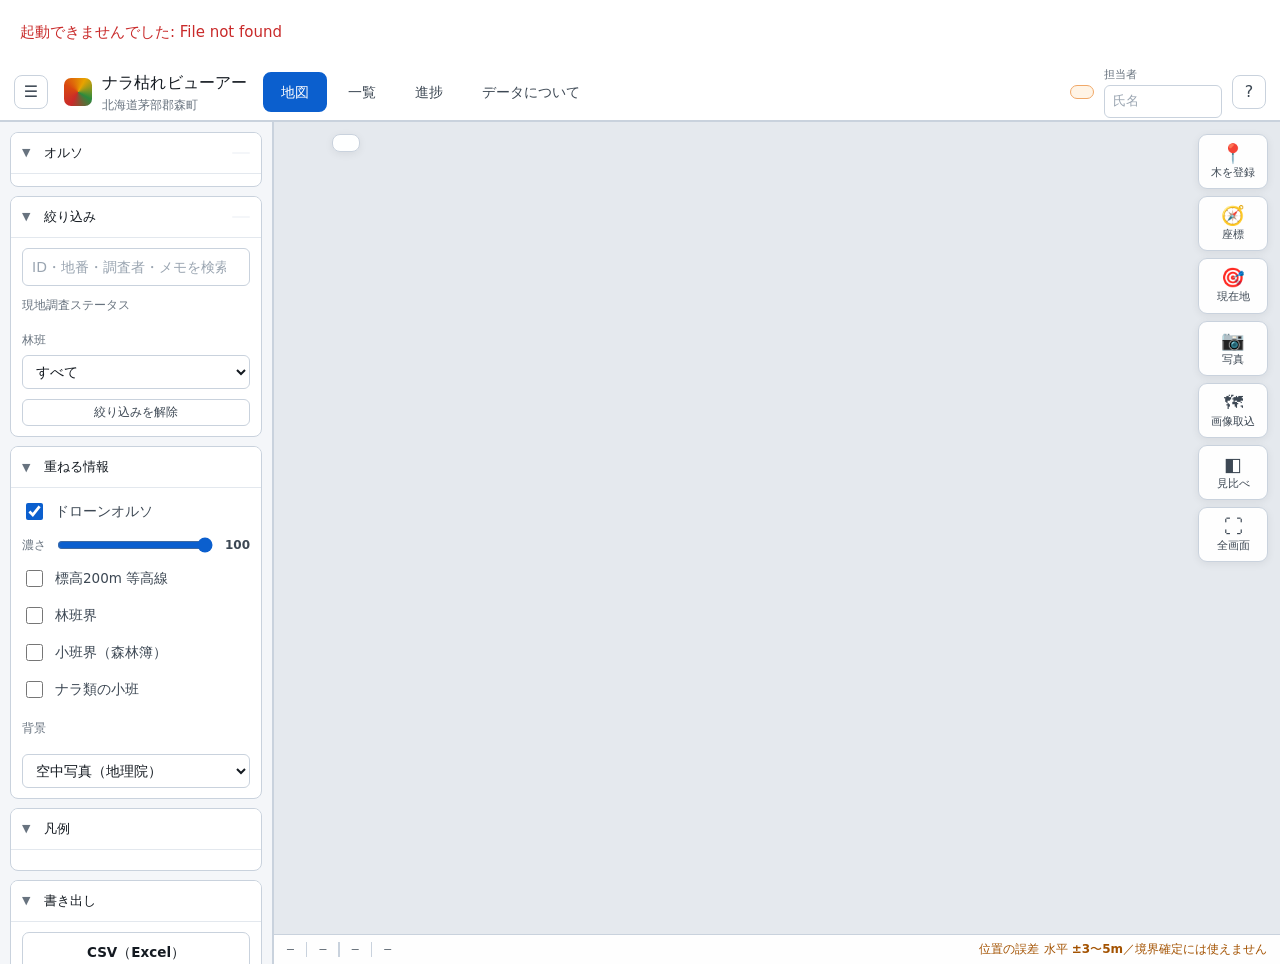
==== commit 89bd720d: "UIを白基調に刷新し、被害木を確実に押せるようにした 屋外での視認性と、林務担当が迷わず使えることを優先して画面を作り直した。  - 画面全体を白基調に変更（屋外の明るい場所でも読める配色に） - 左" ====
--- a/app/index.html
+++ b/app/index.html
@@ -10,12 +10,12 @@
 <body>
 
 <header id="top">
-  <button id="side-toggle" class="icon" title="サイドバーの開閉（[）">☰</button>
+  <button id="side-toggle" class="icon" title="左の欄を開閉（[）">☰</button>
   <div class="brand">
     <span class="mark"></span>
     <div>
       <h1>ナラ枯れビューアー</h1>
-      <p id="subtitle">北海道茅部郡森町</p>
+      <p>北海道茅部郡森町</p>
     </div>
   </div>
 
@@ -27,81 +27,80 @@
   </nav>
 
   <div class="topright">
-    <button id="btn-photos" class="hbtn ghost" title="現地写真をまとめて取り込む（P）">📷 現地写真</button>
-    <button id="btn-import" class="hbtn" title="オルソ・衛星画像を取り込む（I）">＋ 画像を取り込む</button>
     <div id="deadline" class="deadline" title="カシノナガキクイムシの脱出前までに被害木の処理が必要"></div>
     <label class="who" title="変更履歴に記録される名前です">
       担当者
       <input id="who" placeholder="氏名" autocomplete="name">
     </label>
-    <button id="btn-help" class="icon" title="キーボードショートカット（?）">?</button>
+    <button id="btn-help" class="icon" title="キーボード操作（?）">?</button>
   </div>
 </header>
 
 <div id="app">
 
-  <!-- ============ 左サイドバー ============ -->
+  <!-- ============ 左 ============ -->
   <aside id="side">
-    <div class="panel">
-      <div class="panel-h">サイト（オルソ）</div>
-      <div id="sites" class="sites"></div>
-    </div>
-
-    <div class="panel">
-      <div class="panel-h">絞り込み <button id="reset-filter" class="mini">解除</button></div>
-      <div class="filter">
-        <input id="q" type="search" placeholder="ID・地番・調査者・メモを検索">
-        <div class="grp">
-          <div class="grp-t">現地調査ステータス</div>
-          <div id="f-status" class="chips"></div>
-        </div>
-        <div class="grp">
-          <div class="grp-t">優先度</div>
-          <div id="f-priority" class="chips"></div>
-        </div>
-        <div class="grp">
-          <div class="grp-t">林班</div>
-          <select id="f-rinpan"><option value="">すべて</option></select>
-        </div>
-        <label class="chk"><input type="checkbox" id="f-nara">森林簿でナラ類の場所だけ</label>
-      </div>
-    </div>
-
-    <div class="panel">
-      <div class="panel-h">重ねる情報</div>
-      <div class="layers">
-        <label class="chk"><input type="checkbox" id="l-ortho" checked>ドローンオルソ</label>
-        <div class="slider">
-          <span>濃さ</span>
-          <input type="range" id="opacity" min="0" max="100" value="100">
-          <b id="opacity-v">100</b>
-        </div>
-        <label class="chk"><input type="checkbox" id="l-contour">標高200m 等高線（重点管理の境）</label>
-        <label class="chk"><input type="checkbox" id="l-rinpan">林班界</label>
-        <label class="chk"><input type="checkbox" id="l-kosyoban">小班界（森林簿）</label>
-        <label class="chk"><input type="checkbox" id="l-nara">ナラ類の小班（森林簿で確定）</label>
-        <label class="chk"><input type="checkbox" id="l-risk">ナラ類の可能性・標高200m以下</label>
-        <div class="grp-t" style="margin-top:10px">背景</div>
-        <select id="basemap">
-          <option value="photo">空中写真（地理院）</option>
-          <option value="pale">地理院地図 淡色</option>
-          <option value="std">地理院地図</option>
-          <option value="none">なし（黒）</option>
-        </select>
-      </div>
-    </div>
-
-    <div class="panel">
-      <div class="panel-h">凡例</div>
-      <div id="legend" class="legend"></div>
-    </div>
-
-    <div class="panel">
-      <div class="panel-h">書き出し</div>
-      <div class="exports">
-        <a id="ex-csv" href="#" class="btn">CSV（Excel）</a>
-        <a id="ex-geo" href="#" class="btn">GeoJSON（QGIS）</a>
-        <p class="hint">いま絞り込んでいる内容がそのまま出ます。</p>
+
+    <div class="panel" data-key="sites">
+      <div class="panel-h"><span class="caret">▼</span>オルソ<span class="badge" id="site-n"></span></div>
+      <div class="panel-b"><div id="sites" class="sites"></div></div>
+    </div>
+
+    <div class="panel" data-key="filter">
+      <div class="panel-h"><span class="caret">▼</span>絞り込み<span class="badge" id="filter-n"></span></div>
+      <div class="panel-b">
+        <div class="filter">
+          <input id="q" type="search" placeholder="ID・地番・調査者・メモを検索">
+          <div>
+            <div class="grp-t">現地調査ステータス</div>
+            <div id="f-status" class="chips"></div>
+          </div>
+          <div>
+            <div class="grp-t">林班</div>
+            <select id="f-rinpan"><option value="">すべて</option></select>
+          </div>
+          <button class="mini" id="reset-filter">絞り込みを解除</button>
+        </div>
+      </div>
+    </div>
+
+    <div class="panel" data-key="layers">
+      <div class="panel-h"><span class="caret">▼</span>重ねる情報</div>
+      <div class="panel-b">
+        <div class="layers">
+          <label class="chk"><input type="checkbox" id="l-ortho" checked>ドローンオルソ</label>
+          <div class="slider">
+            <span>濃さ</span>
+            <input type="range" id="opacity" min="0" max="100" value="100">
+            <b id="opacity-v">100</b>
+          </div>
+          <label class="chk"><input type="checkbox" id="l-contour">標高200m 等高線</label>
+          <label class="chk"><input type="checkbox" id="l-rinpan">林班界</label>
+          <label class="chk"><input type="checkbox" id="l-kosyoban">小班界（森林簿）</label>
+          <label class="chk"><input type="checkbox" id="l-nara">ナラ類の小班</label>
+          <div class="grp-t" style="margin-top:6px">背景</div>
+          <select id="basemap">
+            <option value="photo">空中写真（地理院）</option>
+            <option value="pale">地理院地図 淡色</option>
+            <option value="std">地理院地図</option>
+          </select>
+        </div>
+      </div>
+    </div>
+
+    <div class="panel" data-key="legend">
+      <div class="panel-h"><span class="caret">▼</span>凡例</div>
+      <div class="panel-b"><div id="legend" class="legend"></div></div>
+    </div>
+
+    <div class="panel" data-key="export">
+      <div class="panel-h"><span class="caret">▼</span>書き出し</div>
+      <div class="panel-b">
+        <div class="exports">
+          <a id="ex-csv" href="#" class="btn">CSV（Excel）</a>
+          <a id="ex-geo" href="#" class="btn">GeoJSON（QGIS）</a>
+          <p class="hint">いま絞り込んでいる内容がそのまま出ます。</p>
+        </div>
       </div>
     </div>
   </aside>
@@ -111,30 +110,28 @@
     <section id="view-map" class="view on">
       <div id="map"></div>
 
-      <!-- 左上：件数 -->
       <div id="map-hud"><div id="count"></div></div>
 
-      <!-- 右：道具 -->
       <div id="toolbar">
-        <button class="tool" id="t-add" title="木を登録（A）&#10;地図をタップした場所に登録します">
+        <button class="tool" id="t-add" title="地図をタップした場所に木を登録（A）">
           <span class="ti">📍</span><span class="tl">木を登録</span></button>
-        <button class="tool" id="t-measure" title="距離をはかる（M）">
-          <span class="ti">📏</span><span class="tl">距離</span></button>
+        <button class="tool" id="t-coord" title="緯度経度を入力（J）">
+          <span class="ti">🧭</span><span class="tl">座標</span></button>
         <button class="tool" id="t-gps" title="現在地（G）">
           <span class="ti">🎯</span><span class="tl">現在地</span></button>
-        <button class="tool" id="t-goto" title="座標へ飛ぶ（J）">
-          <span class="ti">🧭</span><span class="tl">座標</span></button>
-        <button class="tool" id="t-compare" title="2枚のオルソを見比べる（C）">
+        <button class="tool" id="t-photos" title="現地写真をまとめて取り込む（P）">
+          <span class="ti">📷</span><span class="tl">写真</span></button>
+        <button class="tool" id="t-import" title="オルソ・衛星画像を取り込む（I）">
+          <span class="ti">🗺</span><span class="tl">画像取込</span></button>
+        <button class="tool" id="t-compare" title="2枚を見比べる（C）">
           <span class="ti">◧</span><span class="tl">見比べ</span></button>
         <button class="tool" id="t-full" title="全画面（F）">
           <span class="ti">⛶</span><span class="tl">全画面</span></button>
       </div>
 
-      <!-- 操作中の案内 -->
       <div id="hint-bar" hidden><span id="hint-text"></span>
         <button id="hint-cancel" class="mini">やめる（Esc）</button></div>
 
-      <!-- 見比べ -->
       <div id="cmp-bar" hidden>
         <label>左 <select id="cmp-left"></select></label>
         <label>右 <select id="cmp-right"></select></label>
@@ -142,7 +139,6 @@
       </div>
       <div id="cmp-handle" hidden><i></i></div>
 
-      <!-- 下：ステータスバー -->
       <div id="statusbar">
         <span class="sb-item" id="sb-latlon" title="カーソル位置の緯度経度">—</span>
         <span class="sb-sep"></span>
@@ -152,21 +148,20 @@
         <span class="sb-sep"></span>
         <span class="sb-item" id="sb-zoom">—</span>
         <span class="sb-grow"></span>
-        <span class="sb-item warn" id="sb-acc">位置の誤差 水平 ±3〜5m（GCP・RTK未使用）／境界確定には使えません</span>
+        <span class="sb-item warn">位置の誤差 水平 ±3〜5m／境界確定には使えません</span>
       </div>
     </section>
 
     <section id="view-list" class="view">
       <div class="list-tools">
-        <label class="chk" style="margin:0"><input type="checkbox" id="sel-all">選択</label>
+        <label class="chk" style="margin:0"><input type="checkbox" id="sel-all">全選択</label>
         <span id="list-count"></span>
         <span class="spacer"></span>
         <label>並び順
           <select id="sort">
-            <option value="priority">優先度順</option>
+            <option value="status">ステータス順</option>
             <option value="rinpan">林班順</option>
             <option value="updated">更新が新しい順</option>
-            <option value="status">ステータス順</option>
           </select>
         </label>
       </div>
@@ -174,13 +169,10 @@
         <b id="bulk-n"></b>
         <div class="bulk-fields">
           <select id="bulk-status"><option value="">ステータスを変えない</option></select>
-          <select id="bulk-priority"><option value="">優先度を変えない</option>
-            <option>高</option><option>中</option><option>低</option></select>
           <input type="date" id="bulk-date" title="調査日">
           <input id="bulk-surveyor" placeholder="調査者">
-          <input id="bulk-access" placeholder="到達状況（まとめて記録）">
-        </div>
-        <button class="btn primary" id="bulk-apply" style="width:auto;padding:7px 18px">まとめて反映</button>
+        </div>
+        <button class="btn primary" id="bulk-apply" style="width:auto;padding:8px 20px">まとめて反映</button>
         <button class="mini" id="bulk-clear">選択解除</button>
       </div>
       <div class="table-wrap"><table id="list"><thead></thead><tbody></tbody></table></div>
@@ -194,84 +186,46 @@
   <aside id="detail" class="closed"><div id="detail-body"></div></aside>
 </div>
 
-<!-- ============ オルソ取り込み ============ -->
-<div id="modal-import" class="modal" hidden>
-  <div class="modal-box">
-    <div class="modal-h">
-      <h2>画像を取り込む（オルソ・衛星画像）</h2>
-      <button class="d-close" data-close>×</button>
-    </div>
+<!-- ============ 座標 ============ -->
+<div id="modal-coord" class="modal" hidden>
+  <div class="modal-box narrow">
+    <div class="modal-h"><h2>緯度経度で指定する</h2><button class="d-close" data-close>×</button></div>
     <div class="modal-b">
-      <div id="imp-form">
-        <div class="f">
-          <label>画像ファイル</label>
-          <div class="row-inline">
-            <input id="imp-path" placeholder="D:\ortho_out\siteA\siteA_ortho.tif">
-            <button class="btn" id="imp-browse" style="width:auto;padding:7px 14px">参照…</button>
-          </div>
-          <p class="hint">GeoTIFF、または JPEG/PNG ＋ ワールドファイル（.jgw）。<br>
-            座標系は自動で判定します（平面直角座標系・UTM・緯度経度・Webメルカトル）。
-            衛星画像もそのまま入れられます。<br>
-            同じ場所に <code>○○_dsm.tif</code> があれば樹高の参考値も入ります。</p>
-        </div>
-        <div id="imp-picker" hidden>
-          <div class="pick-head">
-            <button class="mini" id="pick-up">↑ 上へ</button>
-            <span id="pick-path" class="mono"></span>
-          </div>
-          <div id="pick-drives" class="pick-drives"></div>
-          <div id="pick-list" class="pick-list"></div>
-        </div>
-        <div class="f2">
-          <div class="f"><label>サイトID（半角英数）</label>
-            <input id="imp-site" placeholder="siteD / sat2026"></div>
-          <div class="f"><label>撮影日</label><input type="date" id="imp-date"></div>
-        </div>
-        <div class="f"><label>画面に出す名前</label>
-          <input id="imp-name" placeholder="Site D｜森町 ○○林班／衛星 2026-09"></div>
-        <div class="f"><label>備考</label>
-          <input id="imp-note" placeholder="対地高度・GSDなど"></div>
-        <label class="chk"><input type="checkbox" id="imp-detect">
-          同梱の色ベース抽出で候補木も作る（通常はオフのまま）</label>
-        <p class="hint">オルソの大きさによって 10〜60分かかります。
-          途中でこの画面を閉じても取り込みは続きます。</p>
-        <div class="actions">
-          <button class="btn primary" id="imp-start">取り込みを始める</button>
-        </div>
-      </div>
-
-      <div id="imp-progress" hidden>
-        <div class="prog-head">
-          <b id="imp-phase">準備中</b>
-          <span id="imp-elapsed" class="mono"></span>
-        </div>
-        <div class="prog"><i id="imp-bar"></i></div>
-        <pre id="imp-log" class="log"></pre>
-        <div class="actions">
-          <button class="btn danger" id="imp-cancel">中止する</button>
-          <button class="btn primary" id="imp-done" hidden>閉じて反映する</button>
-        </div>
-      </div>
-    </div>
-  </div>
-</div>
-
-<!-- ============ 現地写真の取り込み ============ -->
+      <div class="f">
+        <label>緯度, 経度</label>
+        <input id="coord-input" placeholder="42.112756, 140.699451">
+        <p class="hint">
+          10進（<code>42.112756, 140.699451</code>）<br>
+          度分秒（<code>42 06 45.9N 140 41 58.0E</code>）<br>
+          平面直角XI系（<code>37167.87, -209542.46</code>）<br>
+          いずれの形式でも貼り付けられます。
+        </p>
+      </div>
+      <div id="coord-preview" class="note" hidden style="margin-bottom:13px"></div>
+      <div class="actions">
+        <button class="btn" id="coord-go">その場所へ移動</button>
+        <button class="btn primary" id="coord-add">ここに木を登録</button>
+      </div>
+    </div>
+  </div>
+</div>
+
+<!-- ============ 現地写真 ============ -->
 <div id="modal-photos" class="modal" hidden>
   <div class="modal-box">
     <div class="modal-h"><h2>現地写真をまとめて取り込む</h2>
       <button class="d-close" data-close>×</button></div>
     <div class="modal-b">
-      <p class="hint" style="margin-bottom:12px">
-        スマートフォンで撮った写真には、撮影した場所の位置情報が入っています。
+      <p class="hint" style="margin-bottom:13px">
+        スマートフォンで撮った写真には撮影地点の位置情報が入っています。
         それを読んで<b>どの木の写真かを自動で判別</b>します。
         近くに木が無ければ、その場所に新しく登録します。</p>
-      <div class="drop" id="ph-drop" style="padding:26px">
+      <div class="drop" id="ph-drop" style="padding:30px">
         写真をここにドロップ／クリックして選択（何枚でも）<br>
-        <span style="font-size:11px">JPEG の位置情報を使います</span>
+        <span style="font-size:12px;font-weight:500">JPEG の位置情報を使います</span>
         <input type="file" id="ph-file" accept="image/*" multiple hidden>
       </div>
-      <div class="f2" style="margin-top:12px">
+      <div class="f2" style="margin-top:13px">
         <div class="f"><label>この距離以内の木の写真とみなす</label>
           <select id="ph-radius">
             <option value="15">15 m</option><option value="30" selected>30 m</option>
@@ -283,23 +237,65 @@
             <option value="0">登録しない（報告だけ）</option>
           </select></div>
       </div>
-      <p class="hint">スマートフォンのGPSは数m〜十数mの誤差があります。
-        登録後、詳細画面の「ピンを動かして直す」で調整できます。</p>
       <div id="ph-result" hidden></div>
     </div>
   </div>
 </div>
 
-<!-- ============ 座標へ飛ぶ ============ -->
-<div id="modal-goto" class="modal" hidden>
-  <div class="modal-box narrow">
-    <div class="modal-h"><h2>座標へ飛ぶ</h2><button class="d-close" data-close>×</button></div>
+<!-- ============ 画像の取り込み ============ -->
+<div id="modal-import" class="modal" hidden>
+  <div class="modal-box">
+    <div class="modal-h"><h2>オルソ・衛星画像を取り込む</h2>
+      <button class="d-close" data-close>×</button></div>
     <div class="modal-b">
-      <div class="f"><label>緯度, 経度（10進）または 平面直角XI系 X, Y</label>
-        <input id="goto-input" placeholder="42.112756, 140.699451">
-        <p class="hint">「42.112756, 140.699451」または「37167.87, -209542.46」<br>
-          度分秒（42 06 45.9N 140 41 58.0E）も貼り付けられます。</p></div>
-      <div class="actions"><button class="btn primary" id="goto-go">移動する</button></div>
+      <div id="imp-form">
+        <div class="drop" id="imp-drop" style="padding:26px;margin-bottom:14px">
+          画像をここにドロップ<br>
+          <span style="font-size:12px;font-weight:500">
+            GeoTIFF、または JPEG/PNG ＋ ワールドファイル（.jgw）をまとめて</span>
+          <input type="file" id="imp-file" accept=".tif,.tiff,.jpg,.jpeg,.png,.jgw,.pgw,.wld,.prj" multiple hidden>
+        </div>
+        <div class="f">
+          <label>または、このPC上のファイルを指定</label>
+          <div class="row-inline">
+            <input id="imp-path" placeholder="D:\ortho_out\siteA\siteA_ortho.tif">
+            <button class="btn" id="imp-browse" style="width:auto;padding:8px 16px">参照…</button>
+          </div>
+          <p class="hint">数百MBを超える画像は、ドロップより<b>こちらの方が速い</b>です。
+            座標系（平面直角座標系・UTM・緯度経度）は自動で判定します。</p>
+        </div>
+        <div id="imp-picker" hidden>
+          <div class="pick-head">
+            <button class="mini" id="pick-up">↑ 上へ</button>
+            <span id="pick-path" class="mono"></span>
+          </div>
+          <div id="pick-drives" class="pick-drives"></div>
+          <div id="pick-list" class="pick-list"></div>
+        </div>
+        <div class="f2">
+          <div class="f"><label>サイトID（半角英数）</label>
+            <input id="imp-site" placeholder="siteI / sat2026"></div>
+          <div class="f"><label>撮影日</label><input type="date" id="imp-date"></div>
+        </div>
+        <div class="f"><label>画面に出す名前</label>
+          <input id="imp-name" placeholder="Site I｜森町 ○○林班"></div>
+        <div class="actions">
+          <button class="btn primary" id="imp-start">取り込みを始める</button>
+        </div>
+      </div>
+
+      <div id="imp-progress" hidden>
+        <div class="prog-head">
+          <b id="imp-phase">準備中</b>
+          <span id="imp-elapsed" class="mono"></span>
+        </div>
+        <div class="prog"><i id="imp-bar"></i></div>
+        <pre id="imp-log" class="log"></pre>
+        <div class="actions">
+          <button class="btn danger" id="imp-cancel">中止する</button>
+          <button class="btn primary" id="imp-done" hidden>閉じて反映する</button>
+        </div>
+      </div>
     </div>
   </div>
 </div>
@@ -310,21 +306,28 @@
     <div class="modal-h"><h2>キーボード操作</h2><button class="d-close" data-close>×</button></div>
     <div class="modal-b">
       <table class="keys">
-        <tr><td><kbd>A</kbd></td><td>木を登録する（地図をタップ）</td></tr>
-        <tr><td><kbd>M</kbd></td><td>距離をはかる</td></tr>
+        <tr><td><kbd>A</kbd></td><td>地図をタップして木を登録</td></tr>
+        <tr><td><kbd>J</kbd></td><td>緯度経度で指定（移動／登録）</td></tr>
         <tr><td><kbd>G</kbd></td><td>現在地を表示</td></tr>
-        <tr><td><kbd>J</kbd></td><td>座標へ飛ぶ</td></tr>
-        <tr><td><kbd>C</kbd></td><td>2枚のオルソを見比べる</td></tr>
-        <tr><td><kbd>I</kbd></td><td>画像を取り込む</td></tr>
         <tr><td><kbd>P</kbd></td><td>現地写真をまとめて取り込む</td></tr>
+        <tr><td><kbd>I</kbd></td><td>オルソ・衛星画像を取り込む</td></tr>
+        <tr><td><kbd>C</kbd></td><td>2枚を見比べる</td></tr>
         <tr><td><kbd>F</kbd></td><td>全画面</td></tr>
-        <tr><td><kbd>[</kbd></td><td>サイドバーの開閉</td></tr>
+        <tr><td><kbd>O</kbd></td><td>オルソの表示切替</td></tr>
+        <tr><td><kbd>[</kbd></td><td>左の欄を開閉</td></tr>
         <tr><td><kbd>1</kbd>〜<kbd>4</kbd></td><td>地図／一覧／進捗／データについて</td></tr>
-        <tr><td><kbd>O</kbd></td><td>オルソの表示切替</td></tr>
         <tr><td><kbd>Esc</kbd></td><td>操作をやめる／閉じる</td></tr>
       </table>
-    </div>
-  </div>
+      <p class="hint" style="margin-top:14px">
+        画像や写真は、<b>画面のどこにドロップしても</b>取り込めます。</p>
+    </div>
+  </div>
+</div>
+
+<div id="dropzone" hidden>
+  <div class="ico">📥</div>
+  <div id="dz-title">ここにドロップ</div>
+  <div class="sub" id="dz-sub"></div>
 </div>
 
 <div id="toast"></div>
--- a/app/style.css
+++ b/app/style.css
@@ -1,564 +1,520 @@
-/* ナラ枯れビューアー ------------------------------------------------- */
+/* ナラ枯れビューアー ---------------------------------------------------
+   白基調。屋外の明るい場所でも読めるように、
+   文字を大きめ・線をはっきり・色のコントラストを強くしてある。       */
 :root{
-  --bg:#10151c; --panel:#171e27; --panel2:#1e2733; --line:#2b3644;
-  --fg:#e7edf5; --fg2:#9fb0c4; --fg3:#6d7f94;
-  --accent:#4dabf7; --accent2:#1971c2;
-  --hi:#d92b2b; --mid:#f08c00; --lo:#7a8ba0;
-  --ok:#2f9e44; --warn:#e8590c;
+  --bg:#ffffff; --panel:#f4f6f9; --panel2:#ffffff; --line:#c9d2dd; --line2:#e3e8ee;
+  --fg:#141a21; --fg2:#3d4854; --fg3:#68737f;
+  --accent:#0b5fce; --accent-bg:#e7f0fd;
+  --hi:#c92a2a; --mid:#d9480f; --ok:#2b8a3e; --warn:#a35200;
   --r:8px;
-  --side:264px; --detail:400px; --head:56px;
+  --side:274px; --detail:410px; --head:58px;
   font-synthesis-weight:none;
 }
 *{box-sizing:border-box}
 html,body{height:100%;margin:0}
 body{
   background:var(--bg); color:var(--fg);
-  font:14px/1.55 "Yu Gothic UI","Meiryo","Hiragino Kaku Gothic ProN",system-ui,sans-serif;
-  overflow:hidden;
+  font:15px/1.6 "Yu Gothic UI","Meiryo","Hiragino Kaku Gothic ProN",system-ui,sans-serif;
+  overflow:hidden; -webkit-text-size-adjust:100%;
 }
 button,input,select,textarea{font:inherit;color:inherit}
 a{color:var(--accent)}
+::placeholder{color:#9aa5b1}
 
 /* ---------- ヘッダ ---------- */
 #top{
-  height:var(--head); display:flex; align-items:center; gap:18px;
-  padding:0 14px; background:var(--panel); border-bottom:1px solid var(--line);
+  height:var(--head); display:flex; align-items:center; gap:16px;
+  padding:0 14px; background:#fff; border-bottom:2px solid var(--line);
   position:relative; z-index:1200;
 }
-.brand{display:flex;align-items:center;gap:10px;min-width:200px}
+.brand{display:flex;align-items:center;gap:10px}
 .brand .mark{
-  width:26px;height:26px;border-radius:6px;flex:0 0 auto;
-  background:conic-gradient(from 210deg,#d92b2b,#e8590c,#f08c00,#2f9e44,#d92b2b);
-}
-.brand h1{font-size:15px;margin:0;letter-spacing:.02em}
-.brand p{margin:0;font-size:11px;color:var(--fg3)}
-
-.tabs{display:flex;gap:4px}
+  width:28px;height:28px;border-radius:7px;flex:0 0 auto;
+  background:conic-gradient(from 210deg,#c92a2a,#d9480f,#e8a300,#2b8a3e,#c92a2a);
+}
+.brand h1{font-size:16px;margin:0;font-weight:700;letter-spacing:.01em}
+.brand p{margin:0;font-size:11.5px;color:var(--fg3)}
+
+.tabs{display:flex;gap:3px}
 .tabs button{
-  background:transparent;border:1px solid transparent;color:var(--fg2);
-  padding:6px 14px;border-radius:var(--r);cursor:pointer;
-}
-.tabs button:hover{background:var(--panel2);color:var(--fg)}
-.tabs button.on{background:var(--accent2);color:#fff;border-color:var(--accent)}
-
-.topright{margin-left:auto;display:flex;align-items:center;gap:14px}
+  background:transparent;border:2px solid transparent;color:var(--fg2);
+  padding:7px 16px;border-radius:var(--r);cursor:pointer;font-weight:600;font-size:14px;
+}
+.tabs button:hover{background:var(--panel);color:var(--fg)}
+.tabs button.on{background:var(--accent);color:#fff;border-color:var(--accent)}
+
+.topright{margin-left:auto;display:flex;align-items:center;gap:10px}
 .deadline{
-  font-size:12px;padding:5px 10px;border-radius:var(--r);
-  background:#2a1c14;border:1px solid #5a3a20;color:#ffc078;white-space:nowrap;
-}
-.deadline.urgent{background:#3a1616;border-color:#7a2a2a;color:#ffa8a8}
+  font-size:12.5px;font-weight:600;padding:6px 11px;border-radius:var(--r);
+  background:#fff4e6;border:1.5px solid #f0a868;color:#8a4b00;white-space:nowrap;
+}
+.deadline.urgent{background:#ffe9e9;border-color:#e88;color:#a51111}
 .who{font-size:11px;color:var(--fg3);display:flex;flex-direction:column;gap:2px}
 .who input{
-  width:110px;background:var(--panel2);border:1px solid var(--line);
-  border-radius:6px;padding:4px 7px;font-size:12px;
-}
+  width:118px;background:#fff;border:1.5px solid var(--line);
+  border-radius:6px;padding:5px 8px;font-size:13px;
+}
+.who input:focus{outline:2px solid var(--accent);outline-offset:-1px;border-color:var(--accent)}
+
+.icon{
+  background:#fff;border:1.5px solid var(--line);color:var(--fg2);
+  width:34px;height:34px;border-radius:8px;cursor:pointer;flex:0 0 auto;
+  display:flex;align-items:center;justify-content:center;font-size:16px;line-height:1;
+}
+.icon:hover{border-color:var(--accent);color:var(--accent);background:var(--accent-bg)}
+.hbtn{
+  background:var(--accent);border:1.5px solid var(--accent);color:#fff;
+  border-radius:8px;padding:8px 14px;font-size:13px;font-weight:600;
+  cursor:pointer;white-space:nowrap;
+}
+.hbtn:hover{background:#0a52b0;border-color:#0a52b0}
+.hbtn.ghost{background:#fff;color:var(--fg2);border-color:var(--line)}
+.hbtn.ghost:hover{background:var(--accent-bg);color:var(--accent);border-color:var(--accent)}
 
 /* ---------- レイアウト ---------- */
 #app{display:flex;height:calc(100% - var(--head));overflow:hidden}
 #side{
   width:var(--side);flex:0 0 auto;background:var(--panel);
-  border-right:1px solid var(--line);overflow-y:auto;padding:10px;
-}
-#main{flex:1 1 auto;position:relative;overflow:hidden;min-width:0}
+  border-right:2px solid var(--line);overflow-y:auto;padding:10px;
+}
+#main{flex:1 1 auto;position:relative;overflow:hidden;min-width:0;background:#eef1f5}
 #detail{
-  width:var(--detail);flex:0 0 auto;background:var(--panel);
-  border-left:1px solid var(--line);overflow-y:auto;transition:margin-right .18s ease;
+  width:var(--detail);flex:0 0 auto;background:#fff;
+  border-left:2px solid var(--line);overflow-y:auto;transition:margin-right .18s ease;
 }
 #detail.closed{margin-right:calc(-1 * var(--detail))}
-
-.view{position:absolute;inset:0;display:none;overflow:auto}
+#app.side-off #side{display:none}
+
+.view{position:absolute;inset:0;display:none;overflow:auto;background:var(--bg)}
 .view.on{display:block}
-#view-map.on{display:block}
-
-/* ---------- パネル ---------- */
-.panel{background:var(--panel2);border:1px solid var(--line);border-radius:var(--r);margin-bottom:10px}
+#view-map{background:none}
+
+/* ---------- 折り畳みパネル ---------- */
+.panel{
+  background:#fff;border:1.5px solid var(--line);border-radius:var(--r);
+  margin-bottom:9px;overflow:hidden;
+}
 .panel-h{
-  padding:8px 10px;font-size:11px;font-weight:700;color:var(--fg2);
-  letter-spacing:.06em;border-bottom:1px solid var(--line);
-  display:flex;align-items:center;gap:8px;
+  padding:10px 11px;font-size:12.5px;font-weight:700;color:var(--fg);
+  display:flex;align-items:center;gap:8px;cursor:pointer;user-select:none;
+  background:#fff;
+}
+.panel-h:hover{background:var(--panel)}
+.panel-h .caret{
+  width:14px;flex:0 0 auto;color:var(--fg3);font-size:11px;
+  transition:transform .15s;display:inline-block;
+}
+.panel.closed .panel-h{border-bottom:none}
+.panel.closed .panel-h .caret{transform:rotate(-90deg)}
+.panel.closed .panel-b{display:none}
+.panel-b{border-top:1.5px solid var(--line2)}
+.panel-h .badge{
+  margin-left:auto;font-size:11px;font-weight:600;color:var(--fg3);
+  background:var(--panel);border-radius:11px;padding:1px 9px;
 }
 .mini{
-  margin-left:auto;background:transparent;border:1px solid var(--line);
-  color:var(--fg3);border-radius:5px;padding:1px 7px;font-size:11px;cursor:pointer;
-}
-.mini:hover{color:var(--fg);border-color:var(--fg3)}
-
+  background:#fff;border:1.5px solid var(--line);
+  color:var(--fg2);border-radius:6px;padding:3px 10px;font-size:12px;cursor:pointer;
+}
+.mini:hover{color:var(--accent);border-color:var(--accent);background:var(--accent-bg)}
+
+/* サイト一覧 */
 .sites{padding:6px}
 .site{
-  display:block;width:100%;text-align:left;background:transparent;
-  border:1px solid transparent;border-radius:6px;padding:7px 9px;cursor:pointer;margin-bottom:2px;
-}
-.site:hover{background:#25303e}
-.site.on{background:var(--accent2);border-color:var(--accent)}
-.site b{display:block;font-size:13px;font-weight:600}
-.site span{font-size:11px;color:var(--fg3)}
-.site.on span{color:#cfe4ff}
-
-.filter,.layers,.exports{padding:9px 10px;display:flex;flex-direction:column;gap:9px}
-.filter input[type=search],select{
-  width:100%;background:var(--panel);border:1px solid var(--line);
-  border-radius:6px;padding:6px 8px;font-size:13px;
-}
-.grp-t{font-size:11px;color:var(--fg3);margin-bottom:5px}
-.chips{display:flex;flex-wrap:wrap;gap:4px}
+  display:block;width:100%;text-align:left;background:#fff;
+  border:1.5px solid transparent;border-radius:7px;padding:8px 10px;
+  cursor:pointer;margin-bottom:3px;
+}
+.site:hover{background:var(--panel);border-color:var(--line)}
+.site.on{background:var(--accent-bg);border-color:var(--accent)}
+.site b{display:block;font-size:13.5px;font-weight:600}
+.site span{font-size:11.5px;color:var(--fg3)}
+.site.on b{color:#08408c}
+
+.filter,.layers,.exports{padding:10px 11px;display:flex;flex-direction:column;gap:10px}
+input[type=search],input[type=text],input[type=date],input[type=number],select,textarea{
+  width:100%;background:#fff;border:1.5px solid var(--line);
+  border-radius:6px;padding:7px 9px;font-size:14px;color:var(--fg);
+}
+input:focus,select:focus,textarea:focus{
+  outline:2px solid var(--accent);outline-offset:-1px;border-color:var(--accent);
+}
+.grp-t{font-size:11.5px;font-weight:600;color:var(--fg3);margin-bottom:6px}
+.chips{display:flex;flex-wrap:wrap;gap:5px}
 .chip{
-  border:1px solid var(--line);background:var(--panel);color:var(--fg2);
-  border-radius:20px;padding:3px 9px;font-size:11px;cursor:pointer;
-  display:inline-flex;align-items:center;gap:5px;
-}
-.chip .dot{width:8px;height:8px;border-radius:50%;flex:0 0 auto}
-.chip.on{background:#2b3a4d;border-color:var(--accent);color:var(--fg)}
-.chip .n{color:var(--fg3);font-size:10px}
-.chk{display:flex;align-items:center;gap:7px;font-size:12px;color:var(--fg2);cursor:pointer}
-.chk input{accent-color:var(--accent)}
-.slider{display:flex;align-items:center;gap:8px;font-size:11px;color:var(--fg3)}
-.slider input{flex:1}
-
-.legend{padding:9px 10px;display:flex;flex-direction:column;gap:6px;font-size:12px}
-.legend .row{display:flex;align-items:center;gap:8px}
-.legend .sw{width:13px;height:13px;border-radius:50%;border:2px solid #fff3;flex:0 0 auto}
+  border:1.5px solid var(--line);background:#fff;color:var(--fg2);
+  border-radius:20px;padding:4px 11px;font-size:12px;cursor:pointer;
+  display:inline-flex;align-items:center;gap:6px;font-weight:500;
+}
+.chip .dot{width:9px;height:9px;border-radius:50%;flex:0 0 auto}
+.chip.on{background:var(--accent-bg);border-color:var(--accent);color:#08408c;font-weight:700}
+.chip .n{color:var(--fg3);font-size:11px}
+.chk{
+  display:flex;align-items:center;gap:9px;font-size:13.5px;color:var(--fg2);
+  cursor:pointer;padding:2px 0;
+}
+.chk input{accent-color:var(--accent);width:17px;height:17px;cursor:pointer}
+.chk:hover{color:var(--fg)}
+.slider{display:flex;align-items:center;gap:9px;font-size:12px;color:var(--fg3)}
+.slider input{flex:1;accent-color:var(--accent)}
+.slider b{min-width:26px;text-align:right;color:var(--fg2)}
+
+.legend{padding:10px 11px;display:flex;flex-direction:column;gap:7px;font-size:13px}
+.legend .row{display:flex;align-items:center;gap:9px}
+.legend .sw{width:14px;height:14px;border-radius:50%;border:2px solid #fff;
+  box-shadow:0 0 0 1.5px #0003;flex:0 0 auto}
 .legend .sw.sq{border-radius:3px}
-.legend .cap{color:var(--fg3);font-size:11px;line-height:1.4}
+.legend .cap{color:var(--fg3);font-size:11.5px;line-height:1.5}
 
 .btn{
-  display:block;text-align:center;background:var(--panel);border:1px solid var(--line);
-  color:var(--fg);border-radius:6px;padding:7px;text-decoration:none;font-size:12px;
-}
-.btn:hover{border-color:var(--accent);color:var(--accent)}
-.btn.primary{background:var(--accent2);border-color:var(--accent);color:#fff}
-.btn.primary:hover{background:#1c7ed6;color:#fff}
-.btn.danger{border-color:#7a2a2a;color:#ff8787}
-.hint{margin:2px 0 0;font-size:11px;color:var(--fg3);line-height:1.4}
+  display:block;text-align:center;background:#fff;border:1.5px solid var(--line);
+  color:var(--fg);border-radius:7px;padding:9px;text-decoration:none;
+  font-size:13.5px;font-weight:600;cursor:pointer;
+}
+.btn:hover{border-color:var(--accent);color:var(--accent);background:var(--accent-bg)}
+.btn.primary{background:var(--accent);border-color:var(--accent);color:#fff}
+.btn.primary:hover{background:#0a52b0;color:#fff}
+.btn.danger{border-color:#e8a0a0;color:var(--hi)}
+.btn.danger:hover{background:#ffecec;border-color:var(--hi);color:var(--hi)}
+.hint{margin:3px 0 0;font-size:12px;color:var(--fg3);line-height:1.55}
 
 /* ---------- 地図 ---------- */
-#map{position:absolute;inset:0;background:#0b0f14}
-.leaflet-container{background:#0b0f14;font:inherit}
+#map{position:absolute;inset:0;background:#e5e9ee}
+.leaflet-container{background:#e5e9ee;font:inherit}
 .leaflet-control-attribution{
-  background:rgba(16,21,28,.82)!important;color:var(--fg3)!important;font-size:10px!important;
+  background:rgba(255,255,255,.9)!important;color:var(--fg3)!important;font-size:10.5px!important;
 }
 .leaflet-control-attribution a{color:var(--fg2)!important}
-#map-hud{
-  position:absolute;left:12px;top:12px;z-index:500;display:flex;gap:8px;align-items:center;
-}
+.leaflet-bar a{color:var(--fg)!important;border-color:var(--line)!important}
+/* ズームボタン（左上）と重ならないように右へずらす */
+#map-hud{position:absolute;left:58px;top:12px;z-index:500}
 #count{
-  background:rgba(16,21,28,.88);border:1px solid var(--line);border-radius:var(--r);
-  padding:6px 11px;font-size:12px;
-}
-.hud-btn{
-  background:rgba(16,21,28,.88);border:1px solid var(--line);color:var(--fg2);
-  border-radius:var(--r);padding:6px 11px;font-size:12px;cursor:pointer;
-}
-.hud-btn:hover{border-color:var(--accent);color:var(--accent)}
-.hud-btn.on{background:var(--accent2);border-color:var(--accent);color:#fff}
-#accuracy-note{
-  position:absolute;left:12px;bottom:12px;z-index:500;max-width:min(560px,60%);
-  background:rgba(16,21,28,.88);border:1px solid #5a3a20;border-left:3px solid var(--warn);
-  border-radius:var(--r);padding:7px 11px;font-size:11px;color:#ffc078;line-height:1.45;
-}
-.map-adding{cursor:crosshair!important}
-
-.leaflet-popup-content-wrapper{background:var(--panel2);color:var(--fg);border-radius:var(--r)}
-.leaflet-popup-tip{background:var(--panel2)}
-.leaflet-popup-content{margin:10px 12px;font-size:12px;line-height:1.6}
-.leaflet-popup-content b{font-size:13px}
+  background:rgba(255,255,255,.96);border:1.5px solid var(--line);border-radius:var(--r);
+  padding:8px 13px;font-size:13px;font-weight:600;box-shadow:0 2px 8px #0001;
+}
+#count b{color:var(--accent)}
+
+/* 道具バー */
+#toolbar{
+  position:absolute;right:12px;top:12px;z-index:600;
+  display:flex;flex-direction:column;gap:7px;
+}
+.tool{
+  background:rgba(255,255,255,.97);border:1.5px solid var(--line);color:var(--fg2);
+  border-radius:9px;padding:9px 8px;cursor:pointer;min-width:70px;
+  display:flex;flex-direction:column;align-items:center;gap:3px;
+  font-size:11px;font-weight:600;line-height:1.2;box-shadow:0 2px 8px #0001;
+}
+.tool .ti{font-size:19px;line-height:1}
+.tool:hover{border-color:var(--accent);color:var(--accent);background:var(--accent-bg)}
+.tool.on{background:var(--accent);border-color:var(--accent);color:#fff}
+
+#hint-bar{
+  position:absolute;left:50%;top:14px;transform:translateX(-50%);z-index:700;
+  background:var(--accent);border:1.5px solid var(--accent);color:#fff;
+  padding:9px 16px;border-radius:24px;font-size:13.5px;font-weight:600;
+  display:flex;align-items:center;gap:13px;box-shadow:0 4px 16px #0003;
+  max-width:min(92vw,780px);
+}
+#hint-bar[hidden]{display:none}
+#hint-bar .mini{background:#ffffff22;color:#fff;border-color:#ffffff77;font-weight:600}
+#hint-bar .mini:hover{background:#fff;color:var(--accent);border-color:#fff}
+#hint-bar .mini.ok{background:#fff;color:var(--accent);border-color:#fff}
+#hint-bar .mono{background:#ffffff26;padding:2px 8px;border-radius:5px}
+#hint-bar.move{background:#a35200;border-color:#a35200}
+
+/* ステータスバー */
+#statusbar{
+  position:absolute;left:0;right:0;bottom:0;z-index:600;height:30px;
+  background:rgba(255,255,255,.97);border-top:1.5px solid var(--line);
+  display:flex;align-items:center;gap:12px;padding:0 13px;
+  font-size:12px;color:var(--fg2);font-weight:500;
+}
+.sb-item{white-space:nowrap;font-variant-numeric:tabular-nums}
+#sb-latlon,#sb-xy,#sb-zoom,#sb-elev{
+  font-family:"Cascadia Mono",Consolas,ui-monospace,monospace;font-size:11.5px;
+}
+.sb-sep{width:1.5px;height:15px;background:var(--line)}
+.sb-grow{flex:1}
+.sb-item.warn{color:#a35200;font-weight:600}
+@media (max-width:1000px){ .sb-item.warn{display:none} }
+
+.here-dot{
+  width:18px;height:18px;border-radius:50%;background:var(--accent);
+  border:3px solid #fff;box-shadow:0 0 0 2px #0006,0 0 12px #0b5fce88;
+}
+
+/* 見比べ */
+#cmp-bar{
+  position:absolute;left:50%;top:14px;transform:translateX(-50%);z-index:700;
+  background:rgba(255,255,255,.97);border:1.5px solid var(--line);border-radius:9px;
+  padding:9px 13px;display:flex;gap:13px;align-items:center;font-size:12.5px;
+  box-shadow:0 3px 12px #0002;
+}
+#cmp-bar[hidden]{display:none}
+#cmp-bar label{display:flex;align-items:center;gap:7px;color:var(--fg2);font-weight:600}
+#cmp-bar select{width:auto;max-width:200px;font-size:12.5px;padding:5px 8px}
+#cmp-handle{
+  position:absolute;top:0;bottom:30px;width:30px;margin-left:-15px;z-index:650;
+  cursor:col-resize;display:flex;align-items:center;justify-content:center;
+}
+#cmp-handle[hidden]{display:none}
+#cmp-handle i{display:block;width:3px;height:100%;background:#fff;
+  box-shadow:0 0 0 1px #0005,0 0 10px #0004;position:relative}
+#cmp-handle i::after{
+  content:'◀ ▶';position:absolute;top:50%;left:50%;transform:translate(-50%,-50%);
+  background:#fff;color:var(--fg);font-size:11px;padding:6px 9px;border-radius:14px;
+  white-space:nowrap;font-weight:700;box-shadow:0 2px 8px #0004;
+}
 
 /* ---------- 一覧 ---------- */
 .list-tools{
-  display:flex;align-items:center;gap:12px;padding:10px 14px;
-  border-bottom:1px solid var(--line);font-size:12px;color:var(--fg2);
-  position:sticky;top:0;background:var(--bg);z-index:5;
+  display:flex;align-items:center;gap:14px;padding:11px 15px;
+  border-bottom:2px solid var(--line);font-size:13px;color:var(--fg2);
+  position:sticky;top:0;background:#fff;z-index:5;font-weight:600;
 }
 .list-tools .spacer{flex:1}
 .list-tools select{width:auto}
-.table-wrap{padding:0 0 40px}
-table{width:100%;border-collapse:collapse;font-size:12.5px}
-th,td{padding:7px 10px;text-align:left;border-bottom:1px solid var(--line);white-space:nowrap}
+.table-wrap{padding:0 0 50px;background:#fff}
+table{width:100%;border-collapse:collapse;font-size:13.5px}
+th,td{padding:9px 11px;text-align:left;border-bottom:1.5px solid var(--line2);white-space:nowrap}
 th{
-  position:sticky;top:41px;background:var(--panel);color:var(--fg2);
-  font-size:11px;font-weight:600;z-index:4;
+  position:sticky;top:45px;background:var(--panel);color:var(--fg2);
+  font-size:12px;font-weight:700;z-index:4;border-bottom:2px solid var(--line);
 }
 tbody tr{cursor:pointer}
-tbody tr:hover{background:var(--panel2)}
-tbody tr.sel{background:#25384f}
-td.wrap{white-space:normal;max-width:280px;color:var(--fg2)}
-
-.tag{display:inline-block;padding:1px 8px;border-radius:20px;font-size:11px;line-height:1.7}
+tbody tr:hover{background:var(--accent-bg)}
+tbody tr.sel{background:#d8e8fb;box-shadow:inset 3px 0 0 var(--accent)}
+tbody tr.picked{background:#eaf3ff}
+td.wrap{white-space:normal;max-width:300px;color:var(--fg2);font-size:13px}
+#list td.pick,#list th.pick{width:40px;text-align:center;padding:8px}
+#list input[type=checkbox]{accent-color:var(--accent);width:17px;height:17px;cursor:pointer}
+
+.tag{display:inline-block;padding:2px 10px;border-radius:20px;font-size:12px;
+  font-weight:700;line-height:1.6}
 .pri{font-weight:700}
-.pri-高{color:#ff8787}.pri-中{color:#ffc078}.pri-低{color:var(--fg3)}
+.pri-高{color:var(--hi)}.pri-中{color:var(--mid)}.pri-低{color:var(--fg3)}
+
+/* 一括編集 */
+#bulk-bar{
+  position:sticky;top:45px;z-index:6;display:flex;align-items:center;gap:11px;
+  flex-wrap:wrap;padding:12px 15px;background:var(--accent-bg);
+  border-bottom:2px solid var(--accent);
+}
+#bulk-bar[hidden]{display:none}
+#bulk-bar>b{color:#08408c;white-space:nowrap;font-size:14px}
+.bulk-fields{display:flex;gap:8px;flex-wrap:wrap;flex:1}
+.bulk-fields select,.bulk-fields input{width:auto;min-width:130px;font-size:13px;padding:6px 9px}
 
 /* ---------- 進捗 ---------- */
-#board{padding:16px 18px 60px;max-width:1080px}
-#board h2{font-size:15px;margin:22px 0 10px;color:var(--fg)}
+#board{padding:18px 22px 70px;max-width:1100px}
+#board h2{font-size:17px;margin:26px 0 12px;color:var(--fg);font-weight:700}
 #board h2:first-child{margin-top:4px}
-.cards{display:grid;grid-template-columns:repeat(auto-fill,minmax(168px,1fr));gap:10px}
-.card{background:var(--panel2);border:1px solid var(--line);border-radius:var(--r);padding:12px 14px}
-.card .k{font-size:11px;color:var(--fg3)}
-.card .v{font-size:25px;font-weight:700;line-height:1.25}
-.card .s{font-size:11px;color:var(--fg3)}
-.bar{height:9px;border-radius:5px;background:var(--panel);overflow:hidden;display:flex;margin:8px 0 4px}
+.cards{display:grid;grid-template-columns:repeat(auto-fill,minmax(178px,1fr));gap:11px}
+.card{background:#fff;border:1.5px solid var(--line);border-radius:var(--r);padding:14px 16px}
+.card .k{font-size:12px;color:var(--fg3);font-weight:600}
+.card .v{font-size:28px;font-weight:700;line-height:1.25}
+.card .s{font-size:11.5px;color:var(--fg3)}
+.bar{height:11px;border-radius:6px;background:var(--line2);overflow:hidden;display:flex;margin:9px 0 5px}
 .bar i{display:block;height:100%}
 .note{
-  background:var(--panel2);border:1px solid var(--line);border-left:3px solid var(--accent);
-  border-radius:var(--r);padding:11px 14px;font-size:12.5px;color:var(--fg2);line-height:1.7;
-}
-.note.warn{border-left-color:var(--warn)}
+  background:#fff;border:1.5px solid var(--line);border-left:5px solid var(--accent);
+  border-radius:var(--r);padding:13px 16px;font-size:13.5px;color:var(--fg2);line-height:1.75;
+}
+.note.warn{border-left-color:var(--warn);background:#fffaf3}
 .note b{color:var(--fg)}
 
 /* ---------- 詳細 ---------- */
-.d-head{padding:14px 16px;border-bottom:1px solid var(--line);position:sticky;top:0;background:var(--panel);z-index:3}
-.d-head .row1{display:flex;align-items:center;gap:10px}
-.d-head h2{margin:0;font-size:18px;letter-spacing:.02em}
-.d-close{margin-left:auto;background:transparent;border:none;color:var(--fg3);font-size:20px;cursor:pointer;line-height:1}
-.d-close:hover{color:var(--fg)}
-.d-sub{font-size:11.5px;color:var(--fg3);margin-top:5px;line-height:1.6}
-.d-body{padding:14px 16px 60px}
-.sec{margin-bottom:18px}
+.d-head{padding:15px 17px;border-bottom:2px solid var(--line);position:sticky;top:0;background:#fff;z-index:3}
+.d-head .row1{display:flex;align-items:center;gap:11px}
+.d-head h2{margin:0;font-size:20px;font-weight:700;letter-spacing:.01em}
+.d-close{margin-left:auto;background:transparent;border:none;color:var(--fg3);
+  font-size:24px;cursor:pointer;line-height:1;padding:0 4px}
+.d-close:hover{color:var(--hi)}
+.d-sub{font-size:12.5px;color:var(--fg2);margin-top:6px;line-height:1.65}
+.d-body{padding:15px 17px 70px}
+.sec{margin-bottom:20px}
 .sec>h3{
-  font-size:11px;color:var(--fg3);letter-spacing:.06em;margin:0 0 8px;
-  padding-bottom:5px;border-bottom:1px solid var(--line);
-}
-.kv{display:grid;grid-template-columns:88px 1fr;gap:5px 10px;font-size:12.5px}
-.kv dt{color:var(--fg3)}
+  font-size:12.5px;color:var(--fg);font-weight:700;margin:0 0 9px;
+  padding-bottom:6px;border-bottom:2px solid var(--line2);
+}
+.kv{display:grid;grid-template-columns:94px 1fr;gap:6px 11px;font-size:13.5px}
+.kv dt{color:var(--fg3);font-weight:600}
 .kv dd{margin:0;word-break:break-all}
-.mono{font-family:"Cascadia Mono",Consolas,ui-monospace,monospace;font-size:12px}
-
-.statusgrid{display:grid;grid-template-columns:1fr 1fr;gap:6px}
+.mono{font-family:"Cascadia Mono",Consolas,ui-monospace,monospace}
+
+/* 座標 */
+.coordbox{background:var(--panel);border:1.5px solid var(--line);border-radius:var(--r);padding:11px 13px;margin-bottom:11px}
+.coordrow{display:grid;grid-template-columns:70px 1fr 30px;gap:9px;align-items:center;
+  padding:6px 0;border-bottom:1.5px solid var(--line2)}
+.coordrow:last-child{border-bottom:none}
+.coordrow .lab{font-size:11.5px;color:var(--fg3);font-weight:600}
+.coordrow .val{
+  font-family:"Cascadia Mono",Consolas,ui-monospace,monospace;font-size:14px;
+  word-break:break-all;color:#08408c;font-weight:600;
+}
+.copy{background:#fff;border:1.5px solid var(--line);color:var(--fg3);
+  border-radius:6px;width:30px;height:28px;cursor:pointer;font-size:13px;line-height:1}
+.copy:hover{border-color:var(--accent);color:var(--accent);background:var(--accent-bg)}
+.copy.ok{border-color:var(--ok);color:var(--ok);background:#ebfbee}
+.maplinks{display:flex;gap:7px;margin-top:10px}
+.maplinks a{flex:1;text-align:center;font-size:12.5px;padding:8px;border-radius:7px;
+  background:#fff;border:1.5px solid var(--line);color:var(--fg2);
+  text-decoration:none;font-weight:600}
+.maplinks a:hover{border-color:var(--accent);color:var(--accent);background:var(--accent-bg)}
+.navinfo{margin-top:10px;padding:10px 13px;border-radius:7px;
+  background:#ebfbee;border:1.5px solid #8ce0a2;color:#1f6f33;font-size:13.5px}
+.navinfo b{font-size:16px;font-family:"Cascadia Mono",Consolas,monospace}
+
+.statusgrid{display:grid;grid-template-columns:1fr 1fr;gap:7px}
 .sbtn{
-  border:1px solid var(--line);background:var(--panel2);color:var(--fg2);
-  border-radius:6px;padding:8px 6px;font-size:12px;cursor:pointer;
-  display:flex;align-items:center;justify-content:center;gap:6px;text-align:center;
-}
-.sbtn .dot{width:9px;height:9px;border-radius:50%;flex:0 0 auto}
-.sbtn:hover{border-color:var(--fg3);color:var(--fg)}
-.sbtn.on{border-width:2px;color:#fff;font-weight:700}
-
-.f{margin-bottom:9px}
-.f label{display:block;font-size:11px;color:var(--fg3);margin-bottom:3px}
-.f input,.f select,.f textarea{
-  width:100%;background:var(--panel2);border:1px solid var(--line);
-  border-radius:6px;padding:6px 8px;font-size:13px;
-}
-.f textarea{min-height:64px;resize:vertical;line-height:1.6}
-.f2{display:grid;grid-template-columns:1fr 1fr;gap:9px}
-.f3{display:grid;grid-template-columns:1fr 1fr 1fr;gap:9px}
-
-.photos{display:grid;grid-template-columns:repeat(3,1fr);gap:6px}
+  border:1.5px solid var(--line);background:#fff;color:var(--fg2);
+  border-radius:7px;padding:11px 8px;font-size:13px;cursor:pointer;font-weight:600;
+  display:flex;align-items:center;justify-content:center;gap:7px;text-align:center;
+}
+.sbtn .dot{width:11px;height:11px;border-radius:50%;flex:0 0 auto}
+.sbtn:hover{border-color:var(--fg3);color:var(--fg);background:var(--panel)}
+.sbtn.on{border-width:2.5px;font-weight:700;color:var(--fg)}
+
+.f{margin-bottom:11px}
+.f label{display:block;font-size:12px;color:var(--fg3);margin-bottom:4px;font-weight:600}
+.f textarea{min-height:74px;resize:vertical;line-height:1.65}
+.f2{display:grid;grid-template-columns:1fr 1fr;gap:11px}
+
+.photos{display:grid;grid-template-columns:repeat(3,1fr);gap:7px}
 .photos figure{margin:0;position:relative}
-.photos img{width:100%;height:78px;object-fit:cover;border-radius:6px;border:1px solid var(--line);display:block;cursor:pointer}
-.photos button{
-  position:absolute;top:3px;right:3px;background:rgba(0,0,0,.65);border:none;color:#fff;
-  border-radius:4px;width:19px;height:19px;font-size:12px;cursor:pointer;line-height:1;
-}
+.photos img{width:100%;height:86px;object-fit:cover;border-radius:7px;
+  border:1.5px solid var(--line);display:block;cursor:pointer}
+.photos button{position:absolute;top:4px;right:4px;background:rgba(255,255,255,.92);
+  border:1.5px solid var(--line);color:var(--hi);border-radius:5px;
+  width:22px;height:22px;font-size:13px;cursor:pointer;line-height:1;font-weight:700}
 .drop{
-  border:1px dashed var(--line);border-radius:var(--r);padding:14px;text-align:center;
-  font-size:12px;color:var(--fg3);cursor:pointer;
-}
-.drop:hover,.drop.over{border-color:var(--accent);color:var(--accent)}
-
-.hist{font-size:11.5px;color:var(--fg3);max-height:190px;overflow:auto}
-.hist div{padding:4px 0;border-bottom:1px solid var(--line);line-height:1.5}
-.hist b{color:var(--fg2);font-weight:600}
-
-.actions{display:flex;gap:8px;margin-top:14px}
+  border:2.5px dashed var(--line);border-radius:var(--r);padding:16px;text-align:center;
+  font-size:13.5px;color:var(--fg3);cursor:pointer;background:var(--panel);font-weight:600;
+}
+.drop:hover,.drop.over{border-color:var(--accent);color:var(--accent);background:var(--accent-bg)}
+
+.hist{font-size:12.5px;color:var(--fg2);max-height:210px;overflow:auto}
+.hist div{padding:6px 0;border-bottom:1.5px solid var(--line2);line-height:1.6}
+.hist b{color:var(--fg);font-weight:700}
+
+.actions{display:flex;gap:9px;margin-top:14px}
 .actions .btn{flex:1}
 
 /* ---------- データについて ---------- */
-#info{padding:18px 22px 70px;max-width:860px;font-size:13.5px;line-height:1.85}
-#info h2{font-size:16px;margin:24px 0 8px;padding-bottom:6px;border-bottom:1px solid var(--line)}
+#info{padding:20px 26px 80px;max-width:900px;font-size:14.5px;line-height:1.9}
+#info h2{font-size:18px;margin:28px 0 10px;padding-bottom:7px;border-bottom:2px solid var(--line)}
 #info h2:first-child{margin-top:0}
-#info h3{font-size:13px;margin:16px 0 5px;color:var(--fg2)}
+#info h3{font-size:14px;margin:18px 0 6px;color:var(--fg)}
 #info p,#info li{color:var(--fg2)}
-#info code{background:var(--panel2);padding:1px 6px;border-radius:4px;font-size:12px}
-#info table{margin:8px 0;font-size:12.5px}
+#info code{background:var(--panel);padding:2px 7px;border-radius:4px;font-size:13px;
+  border:1px solid var(--line2)}
+#info table{margin:10px 0;font-size:13.5px}
 #info td,#info th{white-space:normal;vertical-align:top}
-#info .src{font-size:12px;color:var(--fg3)}
-
-/* ---------- トースト ---------- */
-#toast{
-  position:fixed;left:50%;bottom:26px;transform:translateX(-50%) translateY(20px);
-  background:#0f1620;border:1px solid var(--accent);color:var(--fg);
-  padding:9px 18px;border-radius:22px;font-size:13px;opacity:0;
-  transition:.22s;pointer-events:none;z-index:3000;box-shadow:0 8px 24px #0008;
-}
-#toast.on{opacity:1;transform:translateX(-50%) translateY(0)}
-#toast.err{border-color:var(--hi);color:#ffa8a8}
-
-/* ---------- せまい画面 ---------- */
-@media (max-width:1100px){
-  :root{--side:224px;--detail:340px}
-}
-@media (max-width:820px){
-  #top{flex-wrap:wrap;height:auto;padding:8px 10px;gap:8px}
-  .topright{width:100%;order:3}
-  #app{height:auto;min-height:calc(100% - 108px);flex-direction:column}
-  #side{width:100%;border-right:none;border-bottom:1px solid var(--line);max-height:40vh}
-  #main{height:60vh}
-  #detail{
-    position:fixed;inset:0;width:100%;z-index:2000;margin:0!important;
-    transform:translateY(100%);transition:transform .2s;
-  }
-  #detail:not(.closed){transform:translateY(0)}
-}
-
-/* ===================================================================
-   追加UI（道具・ステータスバー・モーダル・座標表示）
-   =================================================================== */
-
-.icon{
-  background:transparent;border:1px solid var(--line);color:var(--fg2);
-  width:30px;height:30px;border-radius:7px;cursor:pointer;flex:0 0 auto;
-  display:flex;align-items:center;justify-content:center;font-size:15px;line-height:1;
-}
-.icon:hover{border-color:var(--accent);color:var(--accent)}
-.hbtn{
-  background:var(--accent2);border:1px solid var(--accent);color:#fff;
-  border-radius:7px;padding:6px 13px;font-size:12px;cursor:pointer;white-space:nowrap;
-}
-.hbtn:hover{background:#1c7ed6}
-
-/* サイドバーを閉じる */
-#app.side-off #side{display:none}
-
-/* ---------- 道具バー ---------- */
-#toolbar{
-  position:absolute;right:12px;top:12px;z-index:600;
-  display:flex;flex-direction:column;gap:6px;
-}
-.tool{
-  background:rgba(16,21,28,.92);border:1px solid var(--line);color:var(--fg2);
-  border-radius:9px;padding:7px 9px;cursor:pointer;min-width:62px;
-  display:flex;flex-direction:column;align-items:center;gap:2px;
-  font-size:10px;line-height:1.2;backdrop-filter:blur(3px);
-}
-.tool .ti{font-size:17px;line-height:1}
-.tool:hover{border-color:var(--accent);color:var(--fg)}
-.tool.on{background:var(--accent2);border-color:#8ec5ff;color:#fff}
-
-/* ---------- 操作中の案内 ---------- */
-#hint-bar{
-  position:absolute;left:50%;top:14px;transform:translateX(-50%);z-index:700;
-  background:var(--accent2);border:1px solid #8ec5ff;color:#fff;
-  padding:7px 14px;border-radius:22px;font-size:12.5px;
-  display:flex;align-items:center;gap:12px;box-shadow:0 6px 20px #0007;
-}
-#hint-bar .mini{color:#fff;border-color:#ffffff66}
-#hint-bar .mini:hover{color:#fff;border-color:#fff}
-
-/* ---------- ステータスバー ---------- */
-#statusbar{
-  position:absolute;left:0;right:0;bottom:0;z-index:600;height:26px;
-  background:rgba(16,21,28,.93);border-top:1px solid var(--line);
-  display:flex;align-items:center;gap:10px;padding:0 12px;
-  font-size:11px;color:var(--fg2);backdrop-filter:blur(3px);
-}
-.sb-item{white-space:nowrap;font-variant-numeric:tabular-nums}
-#sb-latlon,#sb-xy,#sb-zoom{font-family:"Cascadia Mono",Consolas,ui-monospace,monospace}
-.sb-sep{width:1px;height:13px;background:var(--line)}
-.sb-grow{flex:1}
-.sb-item.warn{color:#ffc078}
-@media (max-width:860px){ .sb-item.warn{display:none} }
-
-/* 計測 */
-.measure-label{
-  background:rgba(16,21,28,.92);border:1px solid var(--accent);color:var(--fg);
-  padding:2px 7px;border-radius:5px;font-size:11px;white-space:nowrap;
-  font-family:"Cascadia Mono",Consolas,monospace;
-}
-.leaflet-tooltip.measure-label:before{display:none}
-
-/* 現在地 */
-.here-dot{
-  width:16px;height:16px;border-radius:50%;background:#4dabf7;
-  border:3px solid #fff;box-shadow:0 0 0 2px #0008,0 0 12px #4dabf7;
-}
-
-/* ---------- 座標の表示 ---------- */
-.coordbox{
-  background:var(--panel);border:1px solid var(--line);border-radius:var(--r);
-  padding:10px 12px;margin-bottom:10px;
-}
-.coordrow{
-  display:grid;grid-template-columns:66px 1fr 26px;gap:8px;align-items:center;
-  padding:5px 0;border-bottom:1px solid var(--line);
-}
-.coordrow:last-child{border-bottom:none}
-.coordrow .lab{font-size:10.5px;color:var(--fg3)}
-.coordrow .val{
-  font-family:"Cascadia Mono",Consolas,ui-monospace,monospace;font-size:13px;
-  letter-spacing:.01em;word-break:break-all;color:#cfe4ff;
-}
-.copy{
-  background:transparent;border:1px solid var(--line);color:var(--fg3);
-  border-radius:5px;width:26px;height:24px;cursor:pointer;font-size:11px;line-height:1;
-}
-.copy:hover{border-color:var(--accent);color:var(--accent)}
-.copy.ok{border-color:var(--ok);color:var(--ok)}
-.maplinks{display:flex;gap:6px;margin-top:9px}
-.maplinks a{
-  flex:1;text-align:center;font-size:11px;padding:6px;border-radius:6px;
-  background:var(--panel2);border:1px solid var(--line);color:var(--fg2);text-decoration:none;
-}
-.maplinks a:hover{border-color:var(--accent);color:var(--accent)}
-.navinfo{
-  margin-top:9px;padding:8px 10px;border-radius:6px;
-  background:#12251c;border:1px solid #2b5c3f;color:#8ce99a;font-size:12px;
-}
-.navinfo b{font-size:15px;font-family:"Cascadia Mono",Consolas,monospace}
+#info .src{font-size:13px;color:var(--fg3)}
 
 /* ---------- モーダル ---------- */
 .modal{
-  position:fixed;inset:0;z-index:4000;background:#000a;
-  display:flex;align-items:center;justify-content:center;padding:20px;
-  backdrop-filter:blur(2px);
+  position:fixed;inset:0;z-index:4000;background:#1a232e99;
+  display:flex;align-items:center;justify-content:center;padding:22px;
 }
 .modal[hidden]{display:none}
 .modal-box{
-  background:var(--panel);border:1px solid var(--line);border-radius:12px;
-  width:min(760px,100%);max-height:90vh;display:flex;flex-direction:column;
-  box-shadow:0 20px 60px #000b;
-}
-.modal-box.narrow{width:min(460px,100%)}
-.modal-h{
-  display:flex;align-items:center;padding:14px 16px;border-bottom:1px solid var(--line);
-}
-.modal-h h2{margin:0;font-size:15px}
+  background:#fff;border:1.5px solid var(--line);border-radius:12px;
+  width:min(780px,100%);max-height:92vh;display:flex;flex-direction:column;
+  box-shadow:0 20px 60px #0004;
+}
+.modal-box.narrow{width:min(500px,100%)}
+.modal-h{display:flex;align-items:center;padding:16px 18px;border-bottom:2px solid var(--line)}
+.modal-h h2{margin:0;font-size:17px;font-weight:700}
 .modal-h .d-close{margin-left:auto}
-.modal-b{padding:16px;overflow:auto}
-.row-inline{display:flex;gap:8px}
+.modal-b{padding:18px;overflow:auto}
+.row-inline{display:flex;gap:9px}
 .row-inline input{flex:1}
 
 /* ファイル選択 */
-.pick-head{
-  display:flex;align-items:center;gap:9px;padding:7px 9px;
-  background:var(--panel2);border:1px solid var(--line);border-radius:7px 7px 0 0;
-  border-bottom:none;font-size:11px;
-}
-#pick-path{color:var(--fg2);overflow:hidden;text-overflow:ellipsis;white-space:nowrap;font-size:11px}
-.pick-drives{
-  display:flex;gap:5px;padding:7px 9px;background:var(--panel2);
-  border-left:1px solid var(--line);border-right:1px solid var(--line);
-}
-.pick-drives button{
-  background:var(--panel);border:1px solid var(--line);color:var(--fg2);
-  border-radius:5px;padding:3px 10px;font-size:11px;cursor:pointer;
-}
+.pick-head{display:flex;align-items:center;gap:10px;padding:8px 10px;
+  background:var(--panel);border:1.5px solid var(--line);border-radius:7px 7px 0 0;border-bottom:none;font-size:12px}
+#pick-path{color:var(--fg2);overflow:hidden;text-overflow:ellipsis;white-space:nowrap;font-size:12px}
+.pick-drives{display:flex;gap:6px;padding:8px 10px;background:var(--panel);
+  border-left:1.5px solid var(--line);border-right:1.5px solid var(--line)}
+.pick-drives button{background:#fff;border:1.5px solid var(--line);color:var(--fg2);
+  border-radius:6px;padding:4px 12px;font-size:12px;cursor:pointer;font-weight:600}
 .pick-drives button:hover{border-color:var(--accent);color:var(--accent)}
-.pick-list{
-  max-height:230px;overflow:auto;border:1px solid var(--line);border-radius:0 0 7px 7px;
-  background:var(--panel2);margin-bottom:12px;
-}
-.pick-list div{
-  padding:6px 11px;cursor:pointer;font-size:12.5px;
-  display:flex;align-items:center;gap:8px;border-bottom:1px solid #0003;
-}
-.pick-list div:hover{background:#25303e}
-.pick-list .fi{width:16px;text-align:center;flex:0 0 auto}
-.pick-list .sz{margin-left:auto;color:var(--fg3);font-size:11px}
-.pick-list .tag2{
-  font-size:9.5px;padding:1px 6px;border-radius:9px;
-  background:#1b3a2a;color:#8ce99a;border:1px solid #2b5c3f;
-}
-.pick-list .tag2.no{background:#3a1c1c;color:#ffa8a8;border-color:#6b2b2b}
-
-/* 進捗 */
-.prog-head{display:flex;align-items:center;margin-bottom:8px;font-size:13px}
-.prog-head .mono{margin-left:auto;color:var(--fg3);font-size:11px}
-.prog{height:8px;border-radius:5px;background:var(--panel2);overflow:hidden;margin-bottom:12px}
-.prog i{display:block;height:100%;background:linear-gradient(90deg,#1971c2,#4dabf7);
-  width:0;transition:width .3s}
+.pick-list{max-height:250px;overflow:auto;border:1.5px solid var(--line);
+  border-radius:0 0 7px 7px;background:#fff;margin-bottom:13px}
+.pick-list div{padding:8px 12px;cursor:pointer;font-size:13.5px;
+  display:flex;align-items:center;gap:9px;border-bottom:1px solid var(--line2)}
+.pick-list div:hover{background:var(--accent-bg)}
+.pick-list .fi{width:18px;text-align:center;flex:0 0 auto}
+.pick-list .sz{margin-left:auto;color:var(--fg3);font-size:12px}
+.tag2{font-size:10.5px;padding:2px 7px;border-radius:10px;font-weight:600;
+  background:#ebfbee;color:#1f6f33;border:1px solid #8ce0a2}
+.tag2.no{background:#ffecec;color:#a51111;border-color:#e8a0a0}
+
+/* 進捗バー */
+.prog-head{display:flex;align-items:center;margin-bottom:9px;font-size:14px;font-weight:600}
+.prog-head .mono{margin-left:auto;color:var(--fg3);font-size:12px;font-weight:500}
+.prog{height:10px;border-radius:6px;background:var(--line2);overflow:hidden;margin-bottom:13px}
+.prog i{display:block;height:100%;background:linear-gradient(90deg,#0b5fce,#3d8ee8);width:0;transition:width .3s}
 .log{
-  background:#0b0f14;border:1px solid var(--line);border-radius:7px;
-  padding:10px 12px;font-size:11px;line-height:1.6;max-height:240px;overflow:auto;
-  white-space:pre-wrap;word-break:break-all;color:var(--fg2);margin:0 0 12px;
+  background:#f7f9fb;border:1.5px solid var(--line);border-radius:7px;
+  padding:11px 13px;font-size:12px;line-height:1.65;max-height:250px;overflow:auto;
+  white-space:pre-wrap;word-break:break-all;color:var(--fg2);margin:0 0 13px;
   font-family:"Cascadia Mono",Consolas,ui-monospace,monospace;
 }
 
-/* ショートカット表 */
-.keys{width:100%;font-size:13px}
-.keys td{padding:6px 8px;border-bottom:1px solid var(--line);white-space:normal}
-.keys td:first-child{width:96px}
-kbd{
-  background:var(--panel2);border:1px solid var(--line);border-bottom-width:2px;
-  border-radius:5px;padding:2px 7px;font-size:11.5px;
-  font-family:"Cascadia Mono",Consolas,monospace;
-}
-
-/* 追加モード中のマップ */
+.keys{width:100%;font-size:14px}
+.keys td{padding:8px 9px;border-bottom:1.5px solid var(--line2);white-space:normal}
+.keys td:first-child{width:104px}
+kbd{background:var(--panel);border:1.5px solid var(--line);border-bottom-width:3px;
+  border-radius:6px;padding:3px 9px;font-size:12.5px;font-weight:600;
+  font-family:"Cascadia Mono",Consolas,monospace}
+
+/* 写真取り込みの結果 */
+#ph-result{margin-top:15px}
+#ph-result h4{margin:14px 0 7px;font-size:13px;color:var(--fg);font-weight:700;
+  padding-bottom:5px;border-bottom:1.5px solid var(--line2)}
+#ph-result .pr{display:flex;gap:10px;align-items:center;padding:6px 0;font-size:13px;
+  border-bottom:1px solid var(--line2)}
+#ph-result .pr .f{color:var(--fg3);flex:1;overflow:hidden;text-overflow:ellipsis;white-space:nowrap;margin:0}
+#ph-result .pr .c{font-family:"Cascadia Mono",Consolas,monospace;color:var(--accent);font-weight:700}
+#ph-result .pr .d{color:var(--fg3);font-size:12px}
+.pr-sum{background:#ebfbee;border:1.5px solid #8ce0a2;border-left:5px solid var(--ok);
+  border-radius:var(--r);padding:11px 14px;font-size:14px;font-weight:600;color:#1f6f33}
+
+/* 画面全体へのドロップ */
+#dropzone{
+  position:fixed;inset:0;z-index:5000;background:#0b5fceEE;
+  display:flex;align-items:center;justify-content:center;flex-direction:column;gap:14px;
+  color:#fff;font-size:24px;font-weight:700;text-align:center;padding:40px;
+}
+#dropzone[hidden]{display:none}
+#dropzone .sub{font-size:15px;font-weight:500;opacity:.95;line-height:1.9}
+#dropzone .ico{font-size:64px}
+
 #map.picking{cursor:crosshair}
-#map.measuring{cursor:crosshair}
-
-/* せまい画面 */
-@media (max-width:820px){
-  #toolbar{flex-direction:row;right:8px;top:auto;bottom:34px;left:8px;justify-content:center}
-  .tool{min-width:0;flex:1;padding:6px 4px}
-  .tool .tl{font-size:9px}
-  #btn-import .lbl{display:none}
-}
-
-/* ===================================================================
-   一括編集 / 見比べ / 写真取り込み
-   =================================================================== */
-
-.hbtn.ghost{background:transparent;border-color:var(--line);color:var(--fg2)}
-.hbtn.ghost:hover{background:var(--panel2);color:var(--fg);border-color:var(--accent)}
-
-/* ---------- 一括編集 ---------- */
-#bulk-bar{
-  position:sticky;top:41px;z-index:6;display:flex;align-items:center;gap:10px;
-  flex-wrap:wrap;padding:10px 14px;background:#1c2c3f;
-  border-bottom:1px solid var(--accent);
-}
-#bulk-bar[hidden]{display:none}
-#bulk-bar>b{color:#8ec5ff;white-space:nowrap;font-size:13px}
-.bulk-fields{display:flex;gap:7px;flex-wrap:wrap;flex:1}
-.bulk-fields select,.bulk-fields input{
-  width:auto;min-width:120px;background:var(--panel);border:1px solid var(--line);
-  border-radius:6px;padding:5px 8px;font-size:12px;
-}
-#list td.pick,#list th.pick{width:34px;text-align:center;padding:6px}
-#list input[type=checkbox]{accent-color:var(--accent);cursor:pointer}
-
-tbody tr.picked{background:#22344a}
-
-/* ---------- 見比べ ---------- */
-#cmp-bar{
-  position:absolute;left:50%;top:12px;transform:translateX(-50%);z-index:700;
-  background:rgba(16,21,28,.94);border:1px solid var(--line);border-radius:9px;
-  padding:7px 12px;display:flex;gap:12px;align-items:center;font-size:12px;
-  backdrop-filter:blur(3px);
-}
-#cmp-bar[hidden]{display:none}
-#cmp-bar label{display:flex;align-items:center;gap:6px;color:var(--fg2)}
-#cmp-bar select{width:auto;max-width:190px;font-size:12px;padding:4px 7px}
-#cmp-handle{
-  position:absolute;top:0;bottom:26px;width:26px;margin-left:-13px;z-index:650;
-  cursor:col-resize;display:flex;align-items:center;justify-content:center;
-}
-#cmp-handle[hidden]{display:none}
-#cmp-handle i{
-  display:block;width:3px;height:100%;background:#ffd43b;box-shadow:0 0 8px #000a;
-  position:relative;
-}
-#cmp-handle i::after{
-  content:'◀ ▶';position:absolute;top:50%;left:50%;transform:translate(-50%,-50%);
-  background:#ffd43b;color:#10151c;font-size:10px;padding:4px 6px;border-radius:12px;
-  white-space:nowrap;font-weight:700;
-}
-
-/* ---------- 写真取り込みの結果 ---------- */
-#ph-result{margin-top:14px}
-#ph-result h4{
-  margin:12px 0 6px;font-size:12px;color:var(--fg2);
-  padding-bottom:4px;border-bottom:1px solid var(--line);
-}
-#ph-result .pr{
-  display:flex;gap:9px;align-items:center;padding:5px 0;font-size:12px;
-  border-bottom:1px solid #ffffff0d;
-}
-#ph-result .pr .f{color:var(--fg3);flex:1;overflow:hidden;text-overflow:ellipsis;white-space:nowrap}
-#ph-result .pr .c{font-family:"Cascadia Mono",Consolas,monospace;color:#8ec5ff}
-#ph-result .pr .d{color:var(--fg3);font-size:11px}
-.pr-sum{
-  background:var(--panel2);border:1px solid var(--line);border-left:3px solid var(--ok);
-  border-radius:var(--r);padding:10px 13px;font-size:13px;
-}
+
+#toast{
+  position:fixed;left:50%;bottom:30px;transform:translateX(-50%) translateY(20px);
+  background:#141a21;border:none;color:#fff;
+  padding:12px 22px;border-radius:24px;font-size:14px;font-weight:600;opacity:0;
+  transition:.22s;pointer-events:none;z-index:6000;box-shadow:0 8px 28px #0005;
+}
+#toast.on{opacity:1;transform:translateX(-50%) translateY(0)}
+#toast.err{background:var(--hi)}
+
+/* ---------- せまい画面 ---------- */
+@media (max-width:1180px){ :root{--side:238px;--detail:360px} }
+@media (max-width:860px){
+  #top{flex-wrap:wrap;height:auto;padding:8px 10px;gap:9px}
+  .topright{width:100%;order:3}
+  #app{height:auto;min-height:calc(100% - 120px);flex-direction:column}
+  #side{width:100%;border-right:none;border-bottom:2px solid var(--line);max-height:42vh}
+  #main{height:58vh}
+  #toolbar{flex-direction:row;right:8px;top:auto;bottom:38px;left:8px;justify-content:center}
+  .tool{min-width:0;flex:1;padding:8px 4px}
+  #detail{position:fixed;inset:0;width:100%;z-index:2000;margin:0!important;
+    transform:translateY(100%);transition:transform .2s}
+  #detail:not(.closed){transform:translateY(0)}
+}
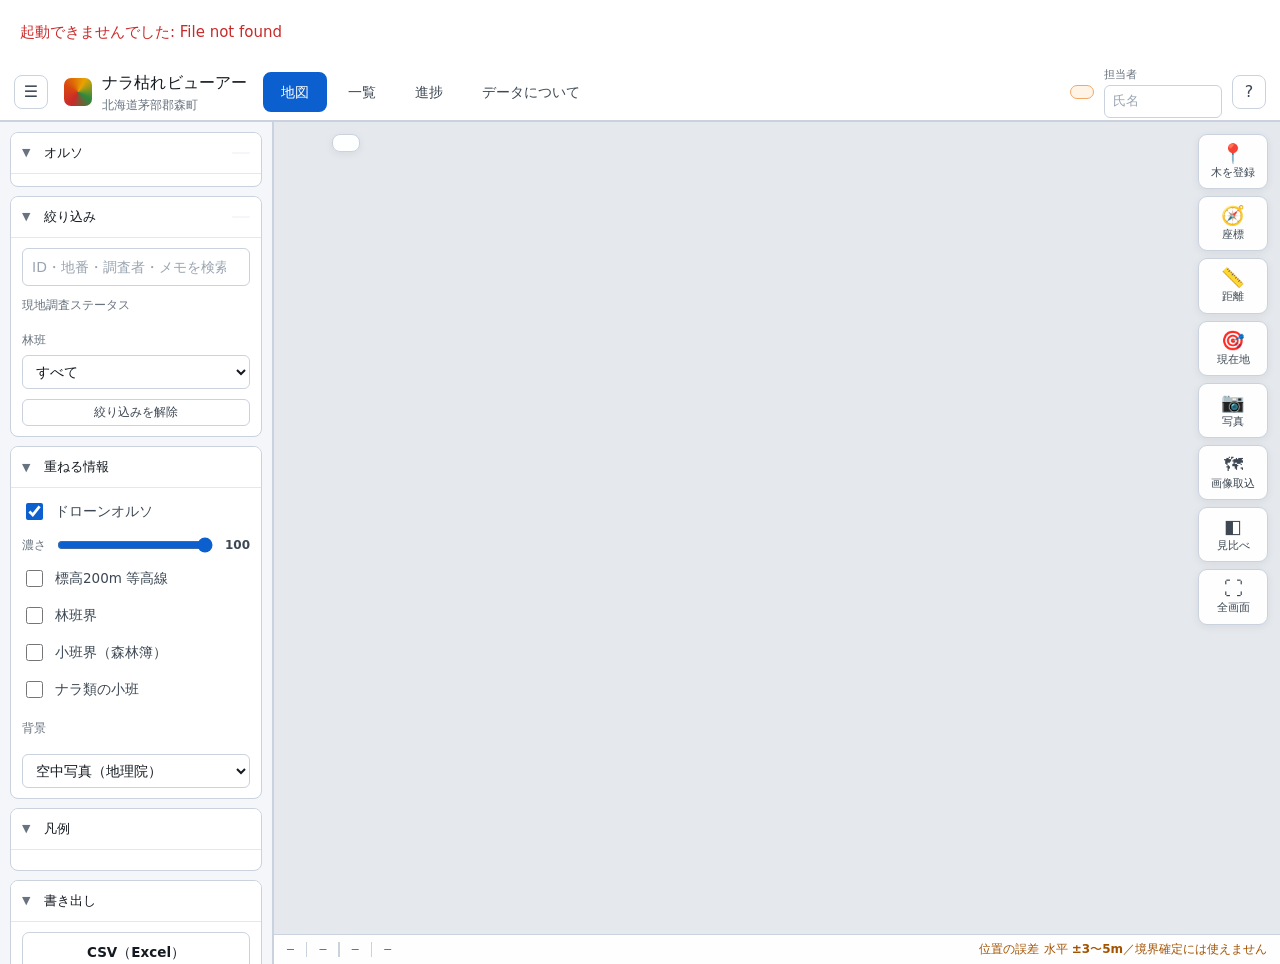
==== commit 2e2b93bf: "距離計測を戻し、緯度経度を直接編集できるようにした ・距離計測（M）を復活   地図を順にタップすると、合計距離・区間距離・方角が出る。   林道からの到達距離や、笹薮を何m漕ぐかの見積りに使う。  " ====
--- a/app/index.html
+++ b/app/index.html
@@ -117,6 +117,8 @@
           <span class="ti">📍</span><span class="tl">木を登録</span></button>
         <button class="tool" id="t-coord" title="緯度経度を入力（J）">
           <span class="ti">🧭</span><span class="tl">座標</span></button>
+        <button class="tool" id="t-measure" title="距離をはかる（M）">
+          <span class="ti">📏</span><span class="tl">距離</span></button>
         <button class="tool" id="t-gps" title="現在地（G）">
           <span class="ti">🎯</span><span class="tl">現在地</span></button>
         <button class="tool" id="t-photos" title="現地写真をまとめて取り込む（P）">
@@ -196,9 +198,12 @@
         <input id="coord-input" placeholder="42.112756, 140.699451">
         <p class="hint">
           10進（<code>42.112756, 140.699451</code>）<br>
-          度分秒（<code>42 06 45.9N 140 41 58.0E</code>）<br>
-          平面直角XI系（<code>37167.87, -209542.46</code>）<br>
-          いずれの形式でも貼り付けられます。
+          度分秒（<code>N42&deg;06'45.9" E140&deg;41'58.0"</code> / <code>42 06 45.9N 140 41 58.0E</code>）<br>
+          度分（<code>N42&deg;06.765' E140&deg;41.967'</code>）<br>
+          平面直角XI系（<code>X=-209542.46 Y=37167.87</code>）<br>
+          ジオグラフィカ・地理院地図からそのまま貼り付けられます。<br>
+          <b>度分秒は0.1秒までしか書けないため、貼り付けても最大3mほどずれます。</b>
+          正確に合わせたいときは10進の度を使ってください。
         </p>
       </div>
       <div id="coord-preview" class="note" hidden style="margin-bottom:13px"></div>
@@ -308,6 +313,7 @@
       <table class="keys">
         <tr><td><kbd>A</kbd></td><td>地図をタップして木を登録</td></tr>
         <tr><td><kbd>J</kbd></td><td>緯度経度で指定（移動／登録）</td></tr>
+        <tr><td><kbd>M</kbd></td><td>距離をはかる（ダブルクリックか Esc で終わり）</td></tr>
         <tr><td><kbd>G</kbd></td><td>現在地を表示</td></tr>
         <tr><td><kbd>P</kbd></td><td>現地写真をまとめて取り込む</td></tr>
         <tr><td><kbd>I</kbd></td><td>オルソ・衛星画像を取り込む</td></tr>
--- a/app/style.css
+++ b/app/style.css
@@ -518,3 +518,16 @@
     transform:translateY(100%);transition:transform .2s}
   #detail:not(.closed){transform:translateY(0)}
 }
+
+/* 距離をはかる ------------------------------------------------------- */
+.leaflet-tooltip.measure-label{
+  background:#fff;border:1.5px solid var(--accent);color:var(--fg);
+  padding:3px 8px;border-radius:6px;font-size:12px;font-weight:600;
+  white-space:nowrap;box-shadow:0 2px 8px rgba(20,26,33,.18);
+}
+.leaflet-tooltip.measure-label:before{display:none}
+
+/* 緯度経度をその場で直す ------------------------------------------- */
+.ll-edit{display:flex;gap:7px}
+.ll-edit input{flex:1;min-width:0;font-family:"Cascadia Mono",Consolas,monospace}
+.ll-edit .btn{white-space:nowrap}
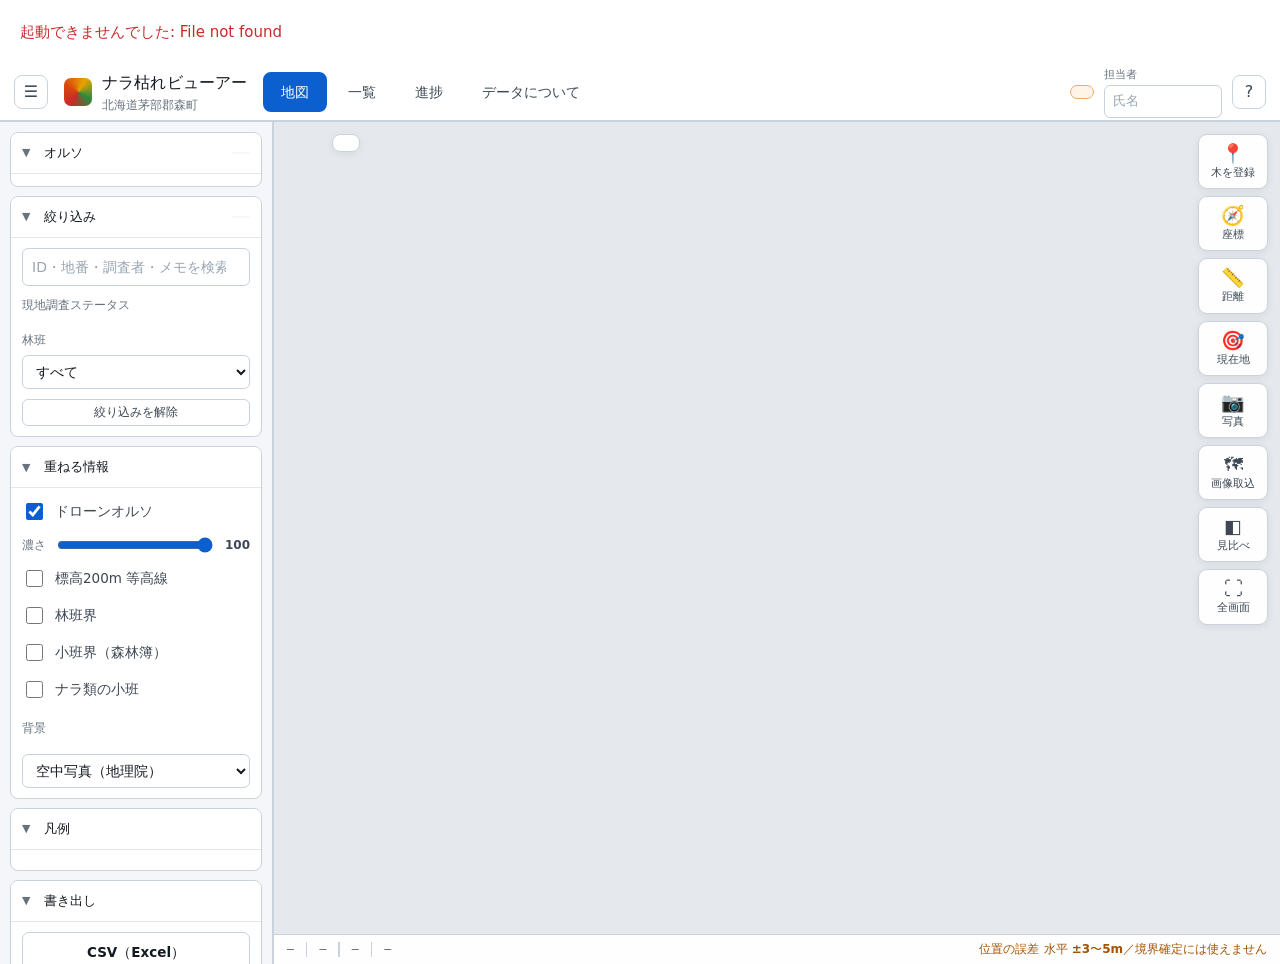
==== commit d6095071: "座標を入れたときに、行き先が正しいか画面で確かめられるようにした 「入れた座標が2000m以上ずれる」という報告を検証した。 ジオグラフィカの表記 42°00'09.88"N 140°40'07.80" ====
--- a/app/index.html
+++ b/app/index.html
@@ -326,6 +326,10 @@
       </table>
       <p class="hint" style="margin-top:14px">
         画像や写真は、<b>画面のどこにドロップしても</b>取り込めます。</p>
+      <p class="hint" id="build" style="margin-top:10px;opacity:.75"></p>
+      <p class="hint">画面を直したのに変わらないときは、
+        <kbd>Ctrl</kbd>+<kbd>F5</kbd> で読み直してください。
+        上の「画面の版」が新しくなっていれば最新です。</p>
     </div>
   </div>
 </div>
--- a/app/style.css
+++ b/app/style.css
@@ -531,3 +531,12 @@
 .ll-edit{display:flex;gap:7px}
 .ll-edit input{flex:1;min-width:0;font-family:"Cascadia Mono",Consolas,monospace}
 .ll-edit .btn{white-space:nowrap}
+
+/* 位置の確からしさの注意書き ---------------------------------------- */
+.warnbox{
+  margin:10px 0 4px;padding:10px 12px;border-radius:8px;
+  background:#fff4e6;border:1.5px solid #f08c00;color:#5c3a00;
+  font-size:13px;line-height:1.75;
+}
+.warnbox b{color:#a35200}
+.warnbox .mini{margin-top:8px}
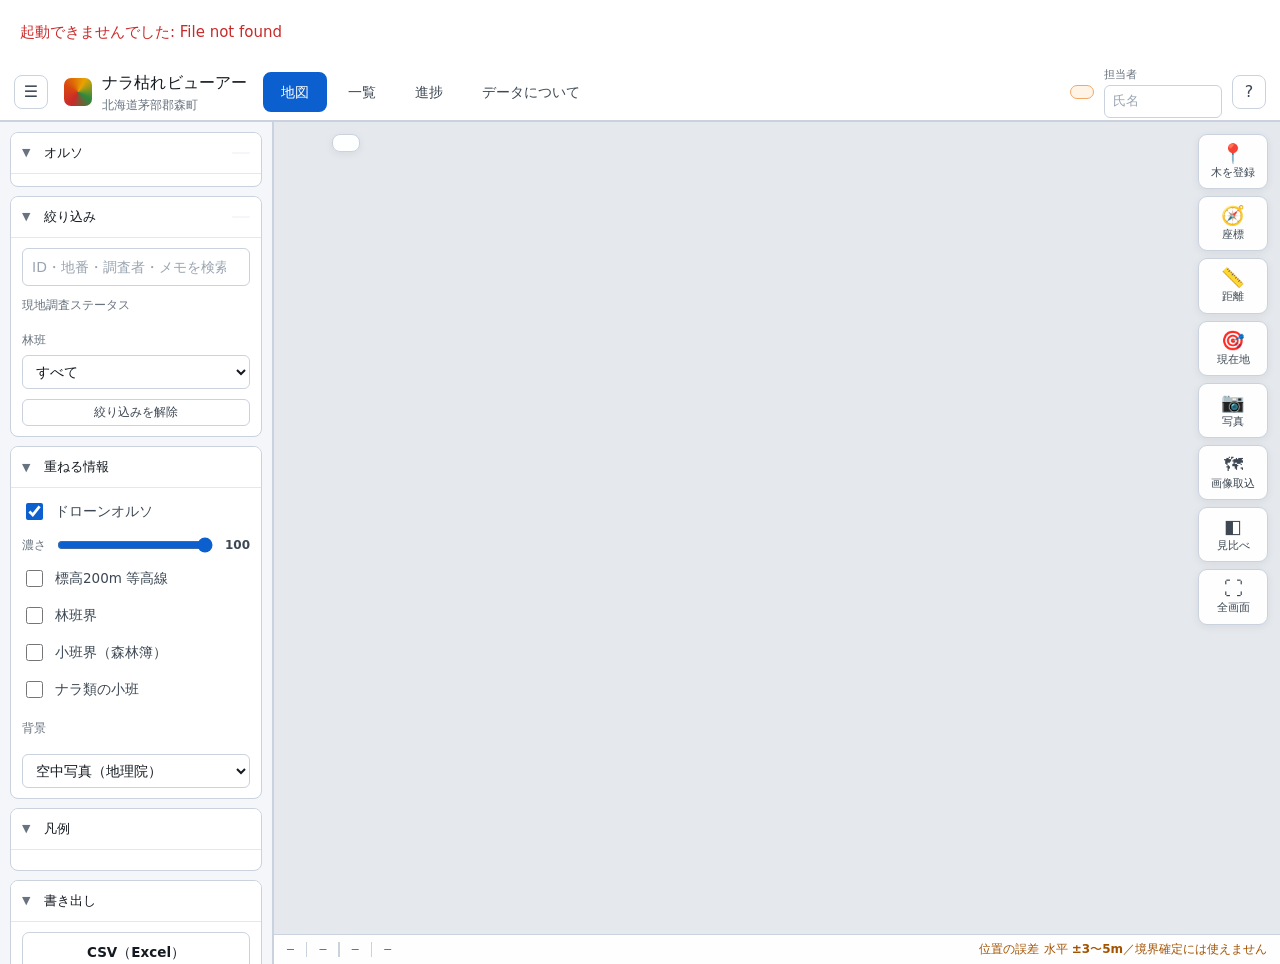
==== commit c23a7d76: "度分秒を10進として書き写す間違いを画面で拾うようにした 原因が判明した。GPS機・ジオグラフィカの表示 42°06'27.33" を 記号だけ外して 42.062733 と書くと、まったく別の場所に" ====
--- a/app/index.html
+++ b/app/index.html
@@ -203,7 +203,11 @@
           平面直角XI系（<code>X=-209542.46 Y=37167.87</code>）<br>
           ジオグラフィカ・地理院地図からそのまま貼り付けられます。<br>
           <b>度分秒は0.1秒までしか書けないため、貼り付けても最大3mほどずれます。</b>
-          正確に合わせたいときは10進の度を使ってください。
+          正確に合わせたいときは10進の度を使ってください。<br>
+          <b style="color:#c92a2a">度分秒の記号を外して書かないでください。</b>
+          <code>42&deg;06'27.33"</code> を <code>42.062733</code> と書くと
+          <b>23km 離れた別の場所</b>になります（どちらも森町の中なので気づけません）。
+          記号ごとそのまま貼り付けてください。
         </p>
       </div>
       <div id="coord-preview" class="note" hidden style="margin-bottom:13px"></div>
--- a/app/style.css
+++ b/app/style.css
@@ -540,3 +540,13 @@
 }
 .warnbox b{color:#a35200}
 .warnbox .mini{margin-top:8px}
+
+/* 書き写し間違いの問いかけ ------------------------------------------ */
+.askbox{
+  margin-top:9px;padding:9px 11px;border-radius:8px;
+  background:#fff4e6;border:1.5px solid #f08c00;color:#5c3a00;
+  font-size:12.5px;line-height:1.75;
+}
+.askbox b{color:#a35200}
+.askbox code{background:#ffe8cc;padding:1px 5px;border-radius:4px}
+.askbox .mini{margin-top:7px}
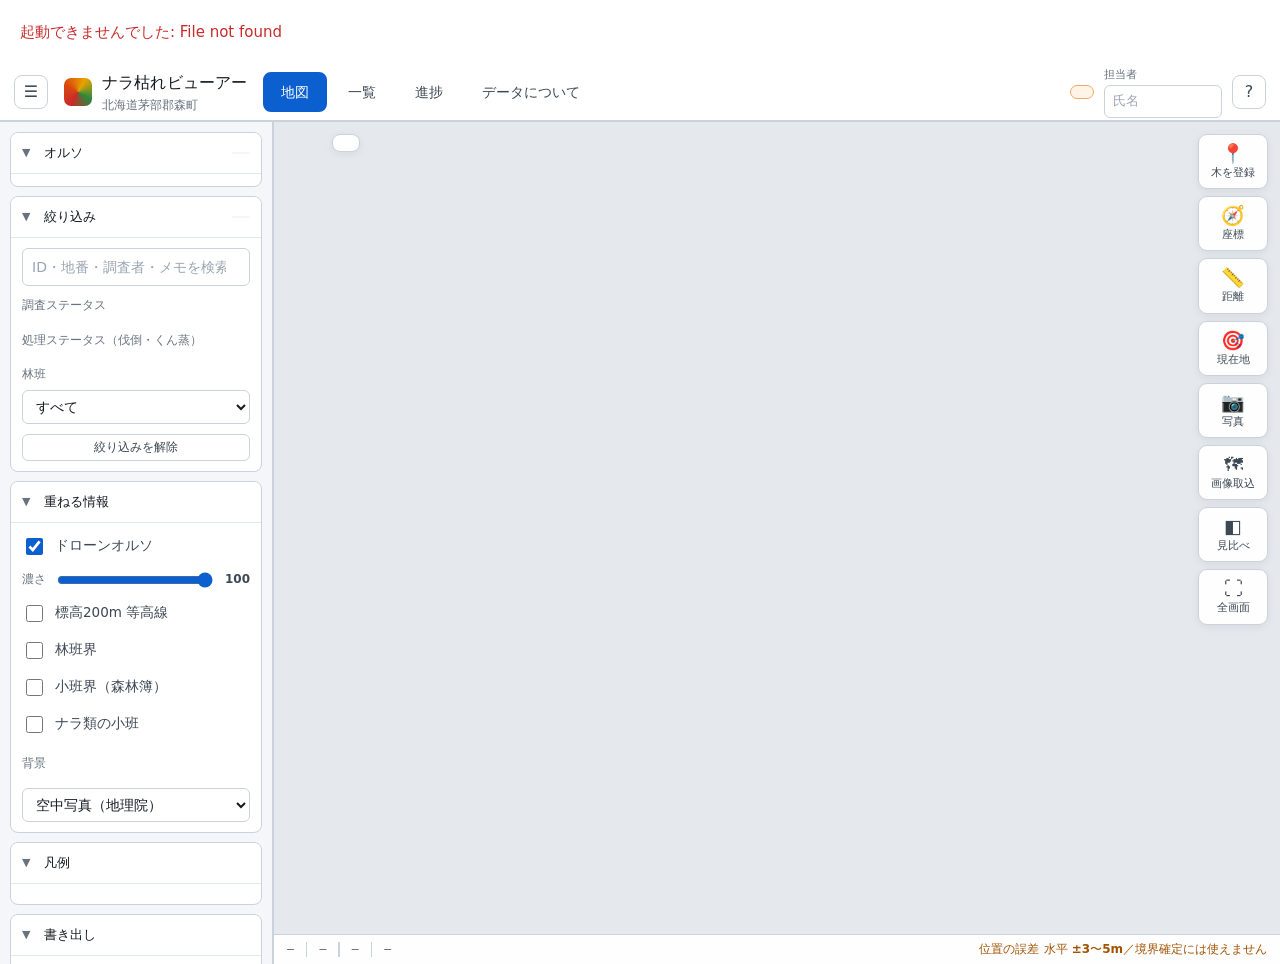
==== commit 8bf91374: "ステータスを2軸にし、伐倒までの工程を管理できるようにした 林務行政の流れ（ヘリ/オルソ → 立木登録 → 現地調査 → 振興局へ連絡 → 再度立ち合い → 伐倒・燻蒸 → ステータス管理）に沿って点" ====
--- a/app/index.html
+++ b/app/index.html
@@ -52,8 +52,12 @@
         <div class="filter">
           <input id="q" type="search" placeholder="ID・地番・調査者・メモを検索">
           <div>
-            <div class="grp-t">現地調査ステータス</div>
+            <div class="grp-t">調査ステータス</div>
             <div id="f-status" class="chips"></div>
+          </div>
+          <div>
+            <div class="grp-t">処理ステータス（伐倒・くん蒸）</div>
+            <div id="f-work" class="chips"></div>
           </div>
           <div>
             <div class="grp-t">林班</div>
@@ -344,6 +348,13 @@
   <div class="sub" id="dz-sub"></div>
 </div>
 
+<!-- 樹種の候補（現地調査の入力欄から参照） -->
+<datalist id="dl-sp">
+  <option>ミズナラ</option><option>コナラ</option><option>カシワ</option>
+  <option>シラカンバ</option><option>トドマツ</option>
+  <option>その他広葉樹</option><option>針葉樹</option>
+</datalist>
+
 <div id="toast"></div>
 
 <script src="/app/vendor/leaflet.js"></script>
--- a/app/style.css
+++ b/app/style.css
@@ -550,3 +550,26 @@
 .askbox b{color:#a35200}
 .askbox code{background:#ffe8cc;padding:1px 5px;border-radius:4px}
 .askbox .mini{margin-top:7px}
+
+/* 現地調査の記録（1回ずつ積む） --------------------------------------- */
+.visits{display:flex;flex-direction:column;gap:8px;margin-top:11px}
+.visit{border:1px solid var(--line);border-radius:8px;background:#fff;overflow:hidden}
+.visit>summary{
+  list-style:none;cursor:pointer;padding:9px 11px;display:flex;
+  align-items:center;gap:9px;flex-wrap:wrap;font-size:13px;
+}
+.visit>summary::-webkit-details-marker{display:none}
+.visit>summary:before{content:'▸';color:var(--fg3);font-size:11px}
+.visit[open]>summary:before{content:'▾'}
+.visit[open]>summary{border-bottom:1px solid var(--line);background:var(--panel)}
+.visit .vmeta{color:var(--fg3);font-size:12px}
+.visit .vbody{padding:11px}
+.sec-alert>h3{color:#a35200}
+label .sub{color:var(--fg3);font-weight:400;font-size:11px}
+
+/* 伐倒に進めない木の一覧 -------------------------------------------- */
+.blocked{
+  display:grid;grid-template-columns:auto 1fr;gap:6px 10px;
+  align-items:center;margin-top:8px;font-size:12px;
+}
+.blocked .mini{white-space:nowrap}
